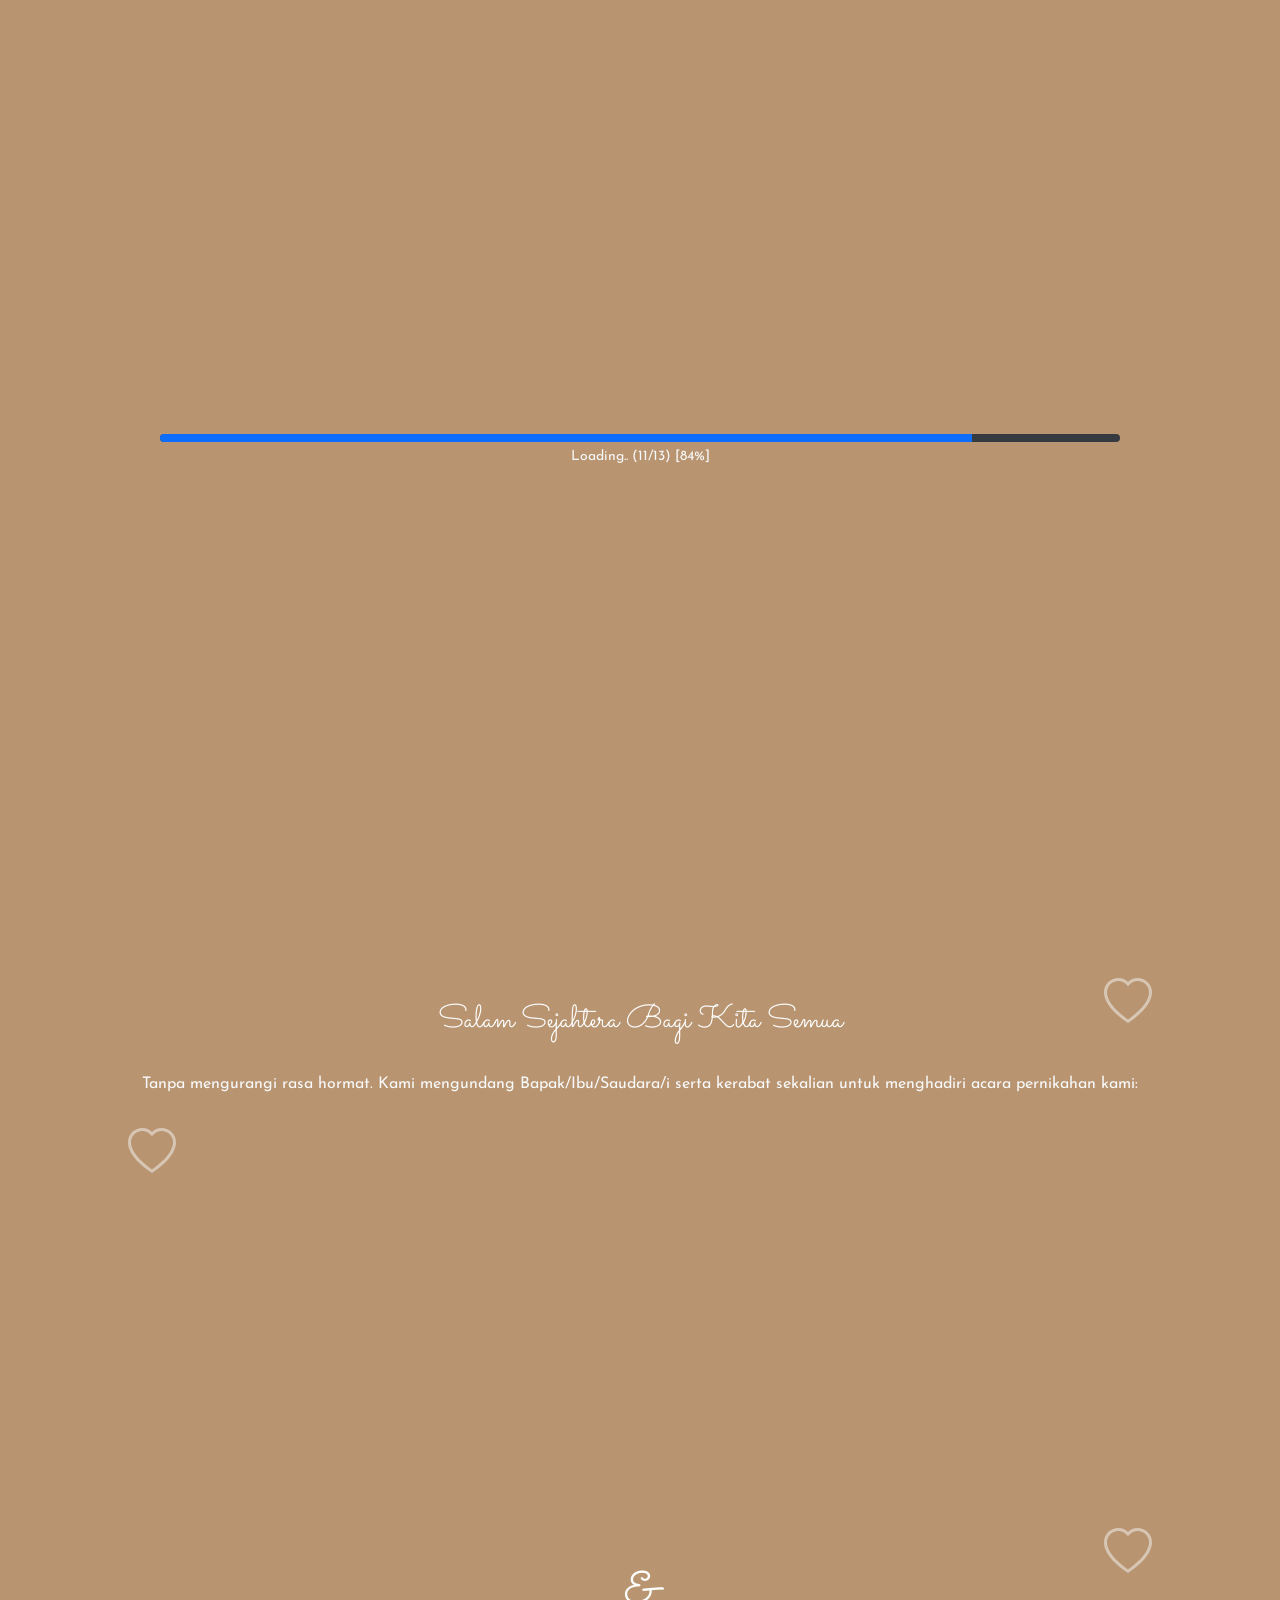
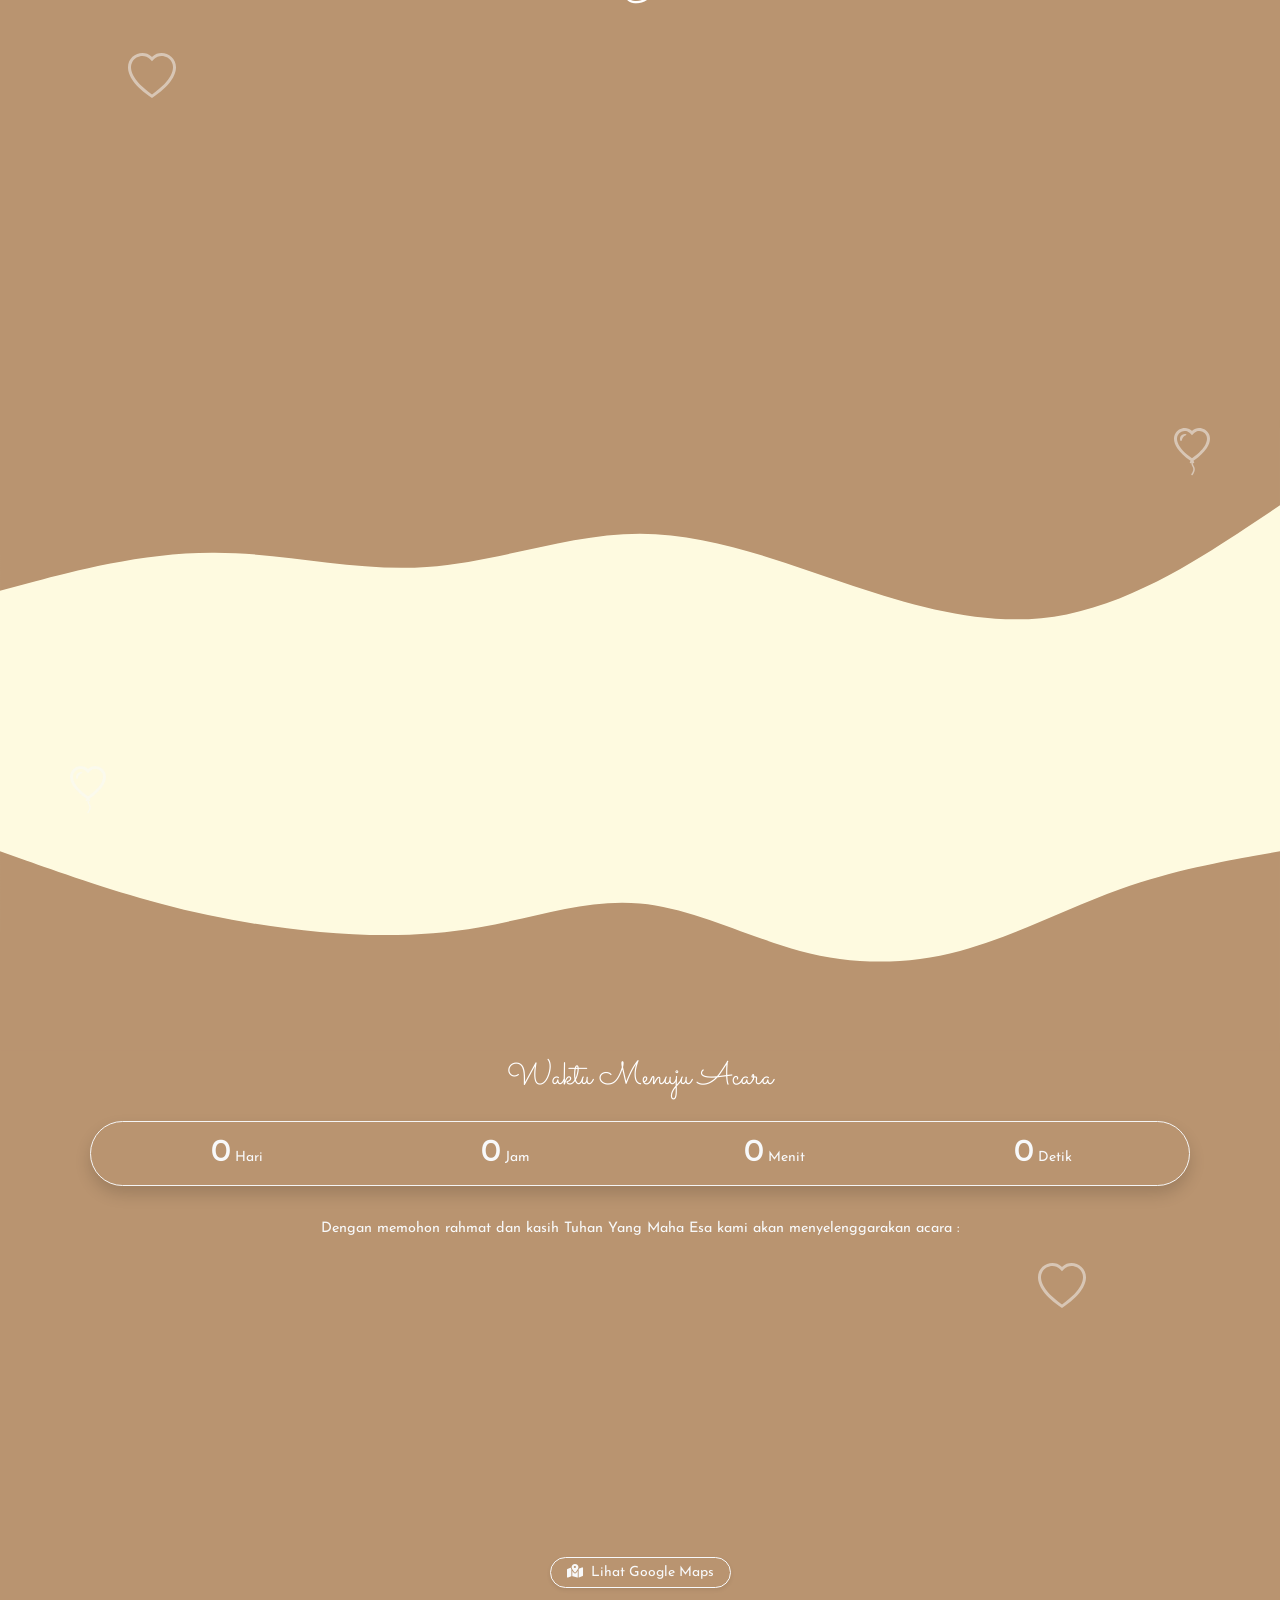
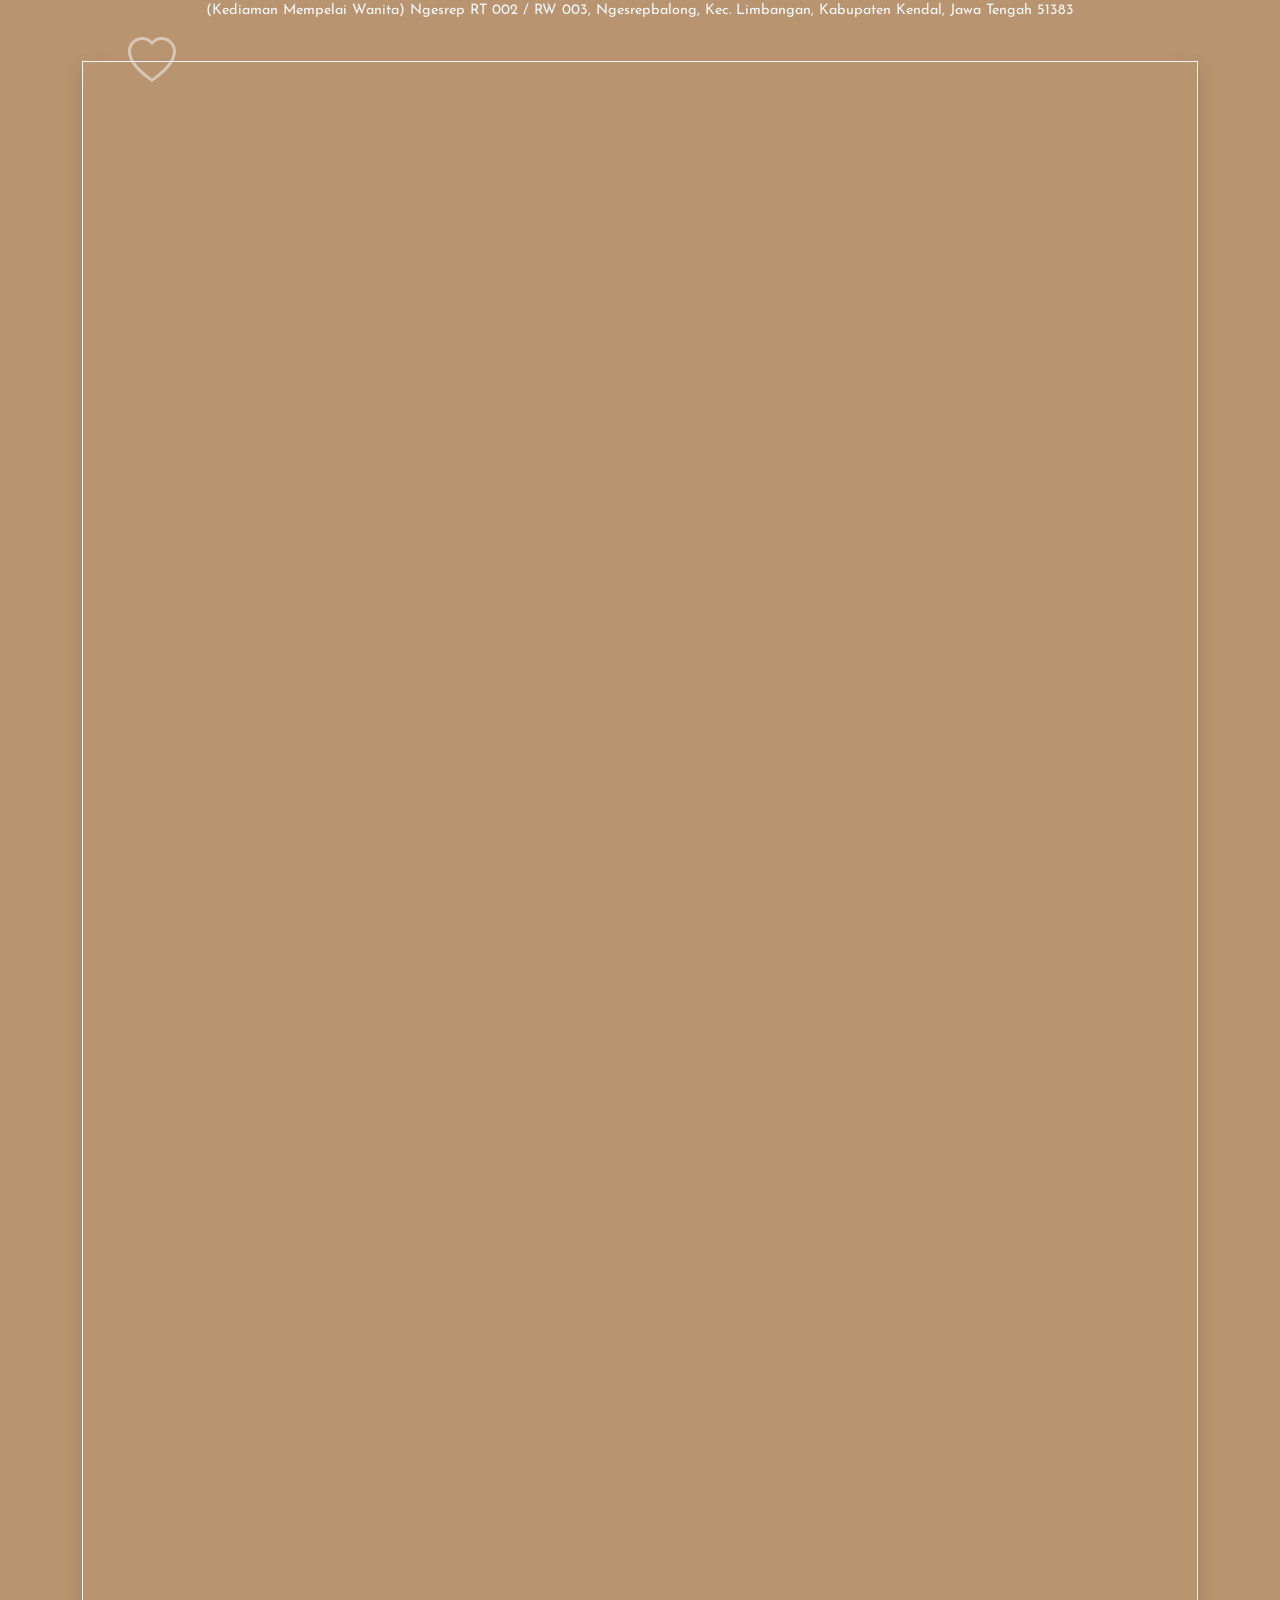
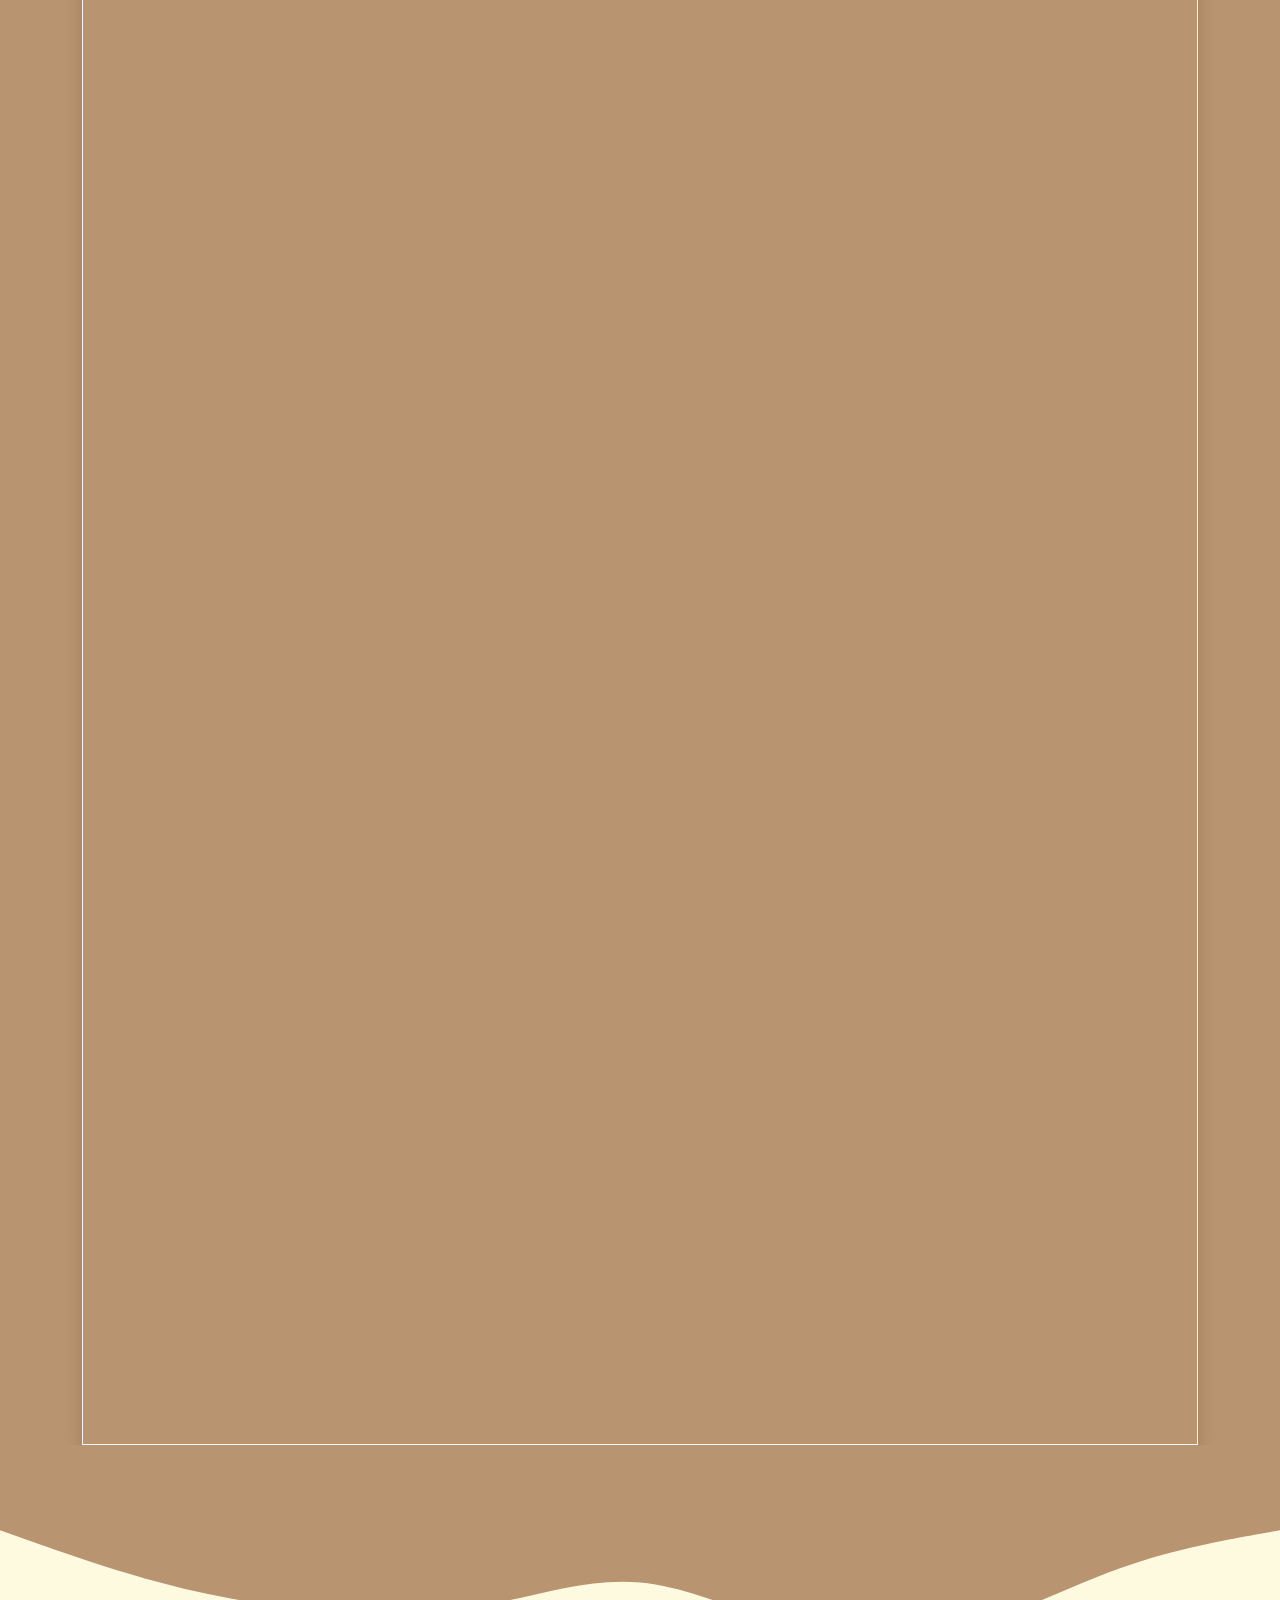
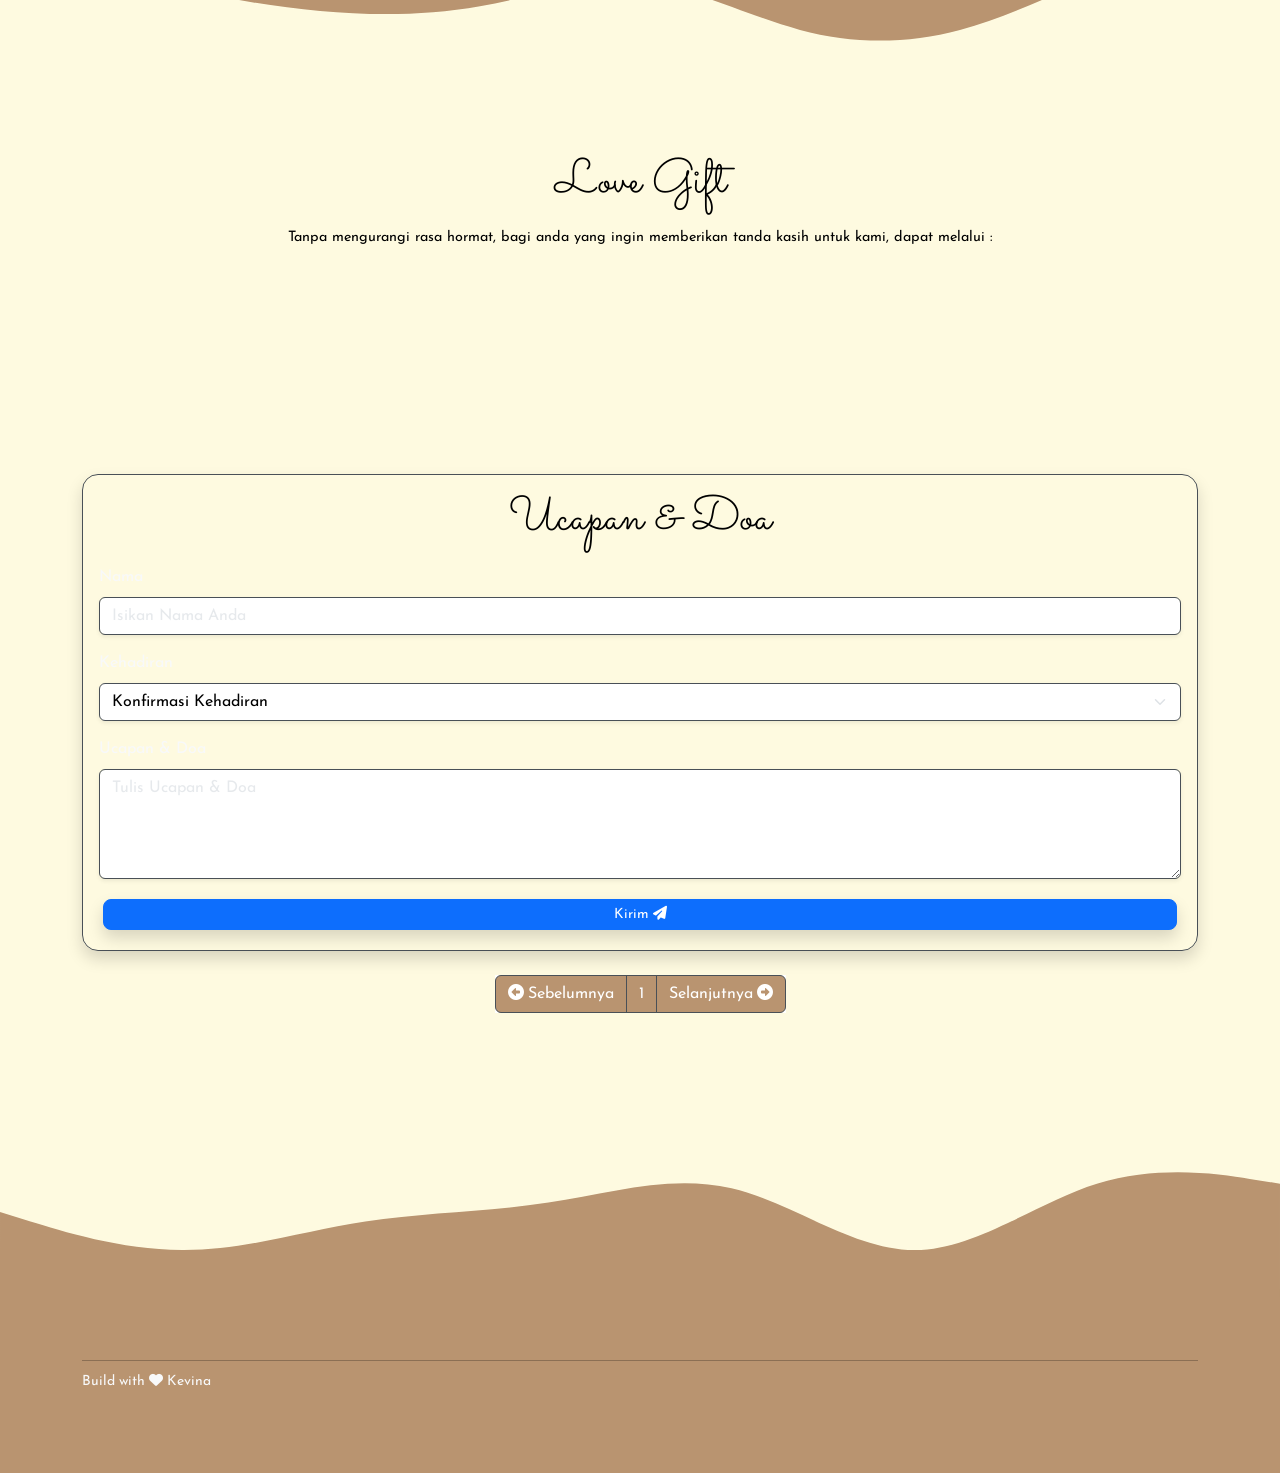
==== inv/index.html @ 9bfac4d6 "up" ====
<!doctype html>
<html lang="id" data-bs-theme="dark">

<head>
    <!-- Common Tag -->
    <meta charset="utf-8">
    <meta name="viewport" content="width=device-width, initial-scale=1">
    <title>Website Undangan Pernikahan Kevin dan Vina</title>

    <!-- SEO Tag -->
    <meta name="author" content="gusvinandaellya">
    <meta name="language" content="Indonesia">
    <meta name="robots" content="index, follow, max-image-preview:large">
    <meta name="googlebot" content="index, follow, max-image-preview:large">
    <meta name="title" content="Website Undangan Pernikahan Kevin dan Vina">
    <meta name="description" content="Website Undangan Pernikahan Kevin dan Vina">
    <meta name="keywords" content="undangan, wedding, undangan digital, undangan online, wedding invitation, template undangan, template undangan pernikahan, undangan pernikahan, template undangan online, wedding invitation github, template website, template website undangan pernikahan">
    <meta property="og:title" content="Website Undangan Pernikahan Kevin dan Vina">
    <meta property="og:description" content="Website Undangan Pernikahan Kevin dan Vina">
    <meta property="og:keywords" content="undangan, wedding, undangan digital, undangan online, wedding invitation, template undangan, template undangan pernikahan, undangan pernikahan, template undangan online, wedding invitation github, template website, template website undangan pernikahan">
    <meta property="og:image" content="./assets/images/bg.jpeg">
    <meta property="og:image:secure_url" content="./assets/images/bg.jpeg">
    <meta property="og:image:type" content="image/jpeg">
    <meta property="og:image:alt" content="Website Undangan Pernikahan Kevin dan Vina">
    <meta property="og:type" content="website">
    <meta property="og:locale" content="id_ID">
    <meta property="og:url" content="https://gusvinandanellya.github.io/inv/">
    <meta property="og:site_name" content="Website Undangan Pernikahan Kevin dan Vina">

    <!-- Appearance -->
    <meta name="mobile-web-app-capable" content="yes">
    <meta name="apple-mobile-web-app-title" content="Website Undangan Pernikahan Kevin dan Vina">
    <meta name="theme-color" content="#B99470">
    <meta name="color-scheme" content="dark">
    <link rel="canonical" href="./">
    <!-- <link rel="shortcut icon" type="image/x-icon" href="./favicon.ico"> -->
    <link rel="apple-touch-icon" sizes="192x192" type="image/png" href="./assets/images/kevina.jpeg">
    <!-- <link rel="icon" type="image/x-icon" href="./favicon.ico"> -->

    <!-- Preconnect and preload CDN -->
    <link rel="dns-prefetch" href="https://cdn.jsdelivr.net" crossorigin="anonymous">
    <link rel="dns-prefetch" href="https://fonts.googleapis.com" crossorigin="anonymous">
    <link rel="dns-prefetch" href="https://fonts.gstatic.com" crossorigin>
    <link rel="preconnect" href="https://cdn.jsdelivr.net" crossorigin="anonymous">
    <link rel="preconnect" href="https://fonts.googleapis.com" crossorigin="anonymous">
    <link rel="preconnect" href="https://fonts.gstatic.com" crossorigin>
    <link rel="preload" href="https://cdn.jsdelivr.net/npm/normalize.css@8.0.1/normalize.css" integrity="sha256-WAgYcAck1C1/zEl5sBl5cfyhxtLgKGdpI3oKyJffVRI=" crossorigin="anonymous" as="style">
    <link rel="preload" href="https://cdn.jsdelivr.net/npm/bootstrap@5.3.2/dist/css/bootstrap.min.css" integrity="sha256-MBffSnbbXwHCuZtgPYiwMQbfE7z+GOZ7fBPCNB06Z98=" crossorigin="anonymous" as="style">
    <link rel="preload" href="https://cdn.jsdelivr.net/npm/@fortawesome/fontawesome-free@6.5.0/css/all.min.css" integrity="sha256-yIDrPSXHZdOZhAqiBP7CKzIwMQmRCJ8UeB8Jo17YC4o=" crossorigin="anonymous" as="style">
    <link rel="preload" href="https://cdn.jsdelivr.net/npm/aos@2.3.4/dist/aos.css" integrity="sha256-GqiEX9BuR1rv5zPU5Vs2qS/NSHl1BJyBcjQYJ6ycwD4=" crossorigin="anonymous" as="style">
    <link rel="preload" href="https://cdn.jsdelivr.net/npm/bootstrap@5.3.2/dist/js/bootstrap.bundle.min.js" integrity="sha256-gvZPYrsDwbwYJLD5yeBfcNujPhRoGOY831wwbIzz3t0=" crossorigin="anonymous" as="script">
    <link rel="preload" href="https://cdn.jsdelivr.net/npm/aos@2.3.4/dist/aos.js" integrity="sha256-pQBbLkFHcP1cy0C8IhoSdxlm0CtcH5yJ2ki9jjgR03c=" crossorigin="anonymous" as="script">
    <link rel="preload" href="https://cdn.jsdelivr.net/npm/tsparticles-confetti@2.12.0/tsparticles.confetti.bundle.min.js" integrity="sha256-XG5M9shcLLpu8ct5bVbu6lLVzLpfZChl+csxdyLVP18=" crossorigin="anonymous" as="script">

    <!-- Dependencies CSS -->
    <link rel="stylesheet" href="https://cdn.jsdelivr.net/npm/normalize.css@8.0.1/normalize.css" integrity="sha256-WAgYcAck1C1/zEl5sBl5cfyhxtLgKGdpI3oKyJffVRI=" crossorigin="anonymous">
    <link rel="stylesheet" href="https://cdn.jsdelivr.net/npm/bootstrap@5.3.2/dist/css/bootstrap.min.css" integrity="sha256-MBffSnbbXwHCuZtgPYiwMQbfE7z+GOZ7fBPCNB06Z98=" crossorigin="anonymous">
    <link rel="stylesheet" href="https://cdn.jsdelivr.net/npm/@fortawesome/fontawesome-free@6.5.0/css/all.min.css" integrity="sha256-yIDrPSXHZdOZhAqiBP7CKzIwMQmRCJ8UeB8Jo17YC4o=" crossorigin="anonymous">
    <link rel="stylesheet" href="https://cdn.jsdelivr.net/npm/aos@2.3.4/dist/aos.css" integrity="sha256-GqiEX9BuR1rv5zPU5Vs2qS/NSHl1BJyBcjQYJ6ycwD4=" crossorigin="anonymous">

    <!-- Fonts -->
    <link rel="stylesheet" href="https://fonts.googleapis.com/css2?family=Josefin+Sans&display=swap">
    <link rel="stylesheet" href="https://fonts.googleapis.com/css2?family=Sacramento&display=swap">
    <link rel="stylesheet" href="https://fonts.googleapis.com/css2?family=Noto+Naskh+Arabic&display=swap">

    <!-- App -->
    <link rel="stylesheet" href="./css/app.css">
    <script src="./js/app.js" defer></script>
</head>

<body data-email="user@example.com" data-password="12345678" data-url="https://inv-api-blush.vercel.app/" style="overflow-y: hidden;">

    <!-- Navbar Bottom -->
    <nav class="navbar navbar-dark bg-dark navbar-expand fixed-bottom rounded-top-4 p-0" id="navbar-menus">
        <ul class="navbar-nav nav-justified w-100 align-items-center">
            <li class="nav-item">
                <a class="nav-link" href="#home">
                    <i class="fas fa-home"></i>
                    <span class="d-block" style="font-size: 0.7rem;">Home</span>
                </a>
            </li>
            <li class="nav-item">
                <a class="nav-link" href="#mempelai">
                    <i class="fa-solid fa-user-group"></i>
                    <span class="d-block" style="font-size: 0.7rem;">Mempelai</span>
                </a>
            </li>
            <li class="nav-item">
                <a class="nav-link" href="#tanggal">
                    <i class="fa-solid fa-calendar-check"></i>
                    <span class="d-block" style="font-size: 0.7rem;">Tanggal</span>
                </a>
            </li>
            <li class="nav-item">
                <a class="nav-link" href="#galeri">
                    <i class="fa-solid fa-images"></i>
                    <span class="d-block" style="font-size: 0.7rem;">Galeri</span>
                </a>
            </li>
            <li class="nav-item">
                <a class="nav-link" href="#ucapan">
                    <i class="fa-solid fa-comments"></i>
                    <span class="d-block" style="font-size: 0.7rem;">Ucapan</span>
                </a>
            </li>
        </ul>
    </nav>

    <!-- Main Content -->
    <main class="text-light" data-bs-spy="scroll" data-bs-target="#navbar-menus" data-bs-root-margin="0px 0px -40%" data-bs-smooth-scroll="true" tabindex="0">

        <!-- Home -->
        <section class="container" id="home">

            <div class="text-center pt-4">
                <h1 class="font-esthetic-dark my-4" style="font-size: 2.5rem;">Undangan Pernikahan</h1>

                <div class="py-4">
                    <div class="img-crop border border-3 border-light shadow mx-auto">
                        <img src="./assets/images/kevina.jpeg" alt="bg" onclick="util.modal(this)">
                    </div>
                </div>

                <h1 class="font-esthetic-dark my-4" style="font-size: 3rem;">Kevin & Vina</h1>
                <p class="mb-0" style="font-size: 1.5rem;color: black !important;">Sabtu, 17 Februari 2024</p>

                <a class="btn btn-light shadow rounded-4 mt-4 px-3 my-2" target="_blank" href="https://calendar.google.com/calendar/event?action=TEMPLATE&tmeid=M2FsNGphcDhpZWo5ODZzaGxlMzRvZGtmYTUgZ3VzdmluYW5kYWVsbHlhcnVzd2F0aUBt&tmsrc=gusvinandaellyaruswati%40gmail.com">
                    <i class="fa-solid fa-calendar-check me-2" style="color: black !important;"></i><span style="color: black !important;">Save The Date</span>
                </a>
                

                <div class="d-flex justify-content-center align-items-center mt-4 mb-2">
                    <div class="mouse-animation">
                        <div class="scroll-animation"></div>
                    </div>
                </div>

                <p style="color: black !important;" class="m-0">Scroll Down</p>
            </div>
        </section>

        <!-- Wave Separator -->
        <svg xmlns="https://www.w3.org/2000/svg" viewBox="0 0 1440 320">
            <path fill="#B99470" fill-opacity="1" d="M0,160L48,144C96,128,192,96,288,106.7C384,117,480,171,576,165.3C672,160,768,96,864,96C960,96,1056,160,1152,154.7C1248,149,1344,75,1392,37.3L1440,0L1440,320L1392,320C1344,320,1248,320,1152,320C1056,320,960,320,864,320C768,320,672,320,576,320C480,320,384,320,288,320C192,320,96,320,48,320L0,320Z"></path>
        </svg>

        <!-- Mempelai -->
        <section class="dark-section" id="mempelai">

            <div class="text-center">
                <!-- <h1 class="font-arabic py-4 px-2" style="font-size: 2rem"> Halo guys</h1> -->

                <!-- Love animation -->
                <div class="position-relative">
                    <div class="position-absolute" style="top: 0%; right: 10%;">
                        <svg xmlns="https://www.w3.org/2000/svg" width="48" height="48" fill="currentColor" class="opacity-50" onload="util.animate(this, 500, 'animate-love')" viewBox="0 0 16 16">
                            <path d="m8 2.748-.717-.737C5.6.281 2.514.878 1.4 3.053c-.523 1.023-.641 2.5.314 4.385.92 1.815 2.834 3.989 6.286 6.357 3.452-2.368 5.365-4.542 6.286-6.357.955-1.886.838-3.362.314-4.385C13.486.878 10.4.28 8.717 2.01zM8 15C-7.333 4.868 3.279-3.04 7.824 1.143q.09.083.176.171a3 3 0 0 1 .176-.17C12.72-3.042 23.333 4.867 8 15" />
                        </svg>
                    </div>
                </div>

                <h1 class="font-esthetic-light py-4 px-2" style="font-size: 2rem">Salam Sejahtera Bagi Kita Semua</h1>

                <p class="pb-3 px-3">
                    Tanpa mengurangi rasa hormat. Kami mengundang Bapak/Ibu/Saudara/i serta kerabat
                    sekalian untuk menghadiri acara pernikahan kami:
                </p>

                <!-- Love animation -->
                <div class="position-relative">
                    <div class="position-absolute" style="top: 0%; left: 10%;">
                        <svg xmlns="https://www.w3.org/2000/svg" width="48" height="48" fill="currentColor" class="opacity-50" onload="util.animate(this, 2000, 'animate-love')" viewBox="0 0 16 16">
                            <path d="m8 2.748-.717-.737C5.6.281 2.514.878 1.4 3.053c-.523 1.023-.641 2.5.314 4.385.92 1.815 2.834 3.989 6.286 6.357 3.452-2.368 5.365-4.542 6.286-6.357.955-1.886.838-3.362.314-4.385C13.486.878 10.4.28 8.717 2.01zM8 15C-7.333 4.868 3.279-3.04 7.824 1.143q.09.083.176.171a3 3 0 0 1 .176-.17C12.72-3.042 23.333 4.867 8 15" />
                        </svg>
                    </div>
                </div>

                <div class="overflow-x-hidden">

                    <div data-aos="fade-right" data-aos-duration="2000">
                        <div class="img-crop border border-3 border-light shadow my-4 mx-auto">
                            <img src="./assets/images/kevin.jpeg" alt="cowo" onclick="util.modal(this)">
                        </div>
                        <h1 class="font-esthetic-light" style="font-size: 3rem;">Kevin Indra Mahendra</h1>
                        <p class="mt-3 mb-0" style="font-size: 1.25rem;">Putra</p>
                        <p class="mb-0">Bapak Dadang Adi Suryana & Ibu Masru'ah</p>
                    </div>

                    <!-- Love animation -->
                    <div class="position-relative">
                        <div class="position-absolute" style="top: 0%; right: 10%;">
                            <svg xmlns="https://www.w3.org/2000/svg" width="48" height="48" fill="currentColor" class="opacity-50" onload="util.animate(this, 3000, 'animate-love')" viewBox="0 0 16 16">
                                <path d="m8 2.748-.717-.737C5.6.281 2.514.878 1.4 3.053c-.523 1.023-.641 2.5.314 4.385.92 1.815 2.834 3.989 6.286 6.357 3.452-2.368 5.365-4.542 6.286-6.357.955-1.886.838-3.362.314-4.385C13.486.878 10.4.28 8.717 2.01zM8 15C-7.333 4.868 3.279-3.04 7.824 1.143q.09.083.176.171a3 3 0 0 1 .176-.17C12.72-3.042 23.333 4.867 8 15" />
                            </svg>
                        </div>
                    </div>

                    <h1 class="font-esthetic-light my-4" style="font-size: 4rem;">&</h1>

                    <!-- Love animation -->
                    <div class="position-relative">
                        <div class="position-absolute" style="top: 0%; left: 10%;">
                            <svg xmlns="https://www.w3.org/2000/svg" width="48" height="48" fill="currentColor" class="opacity-50" onload="util.animate(this, 2000, 'animate-love')" viewBox="0 0 16 16">
                                <path d="m8 2.748-.717-.737C5.6.281 2.514.878 1.4 3.053c-.523 1.023-.641 2.5.314 4.385.92 1.815 2.834 3.989 6.286 6.357 3.452-2.368 5.365-4.542 6.286-6.357.955-1.886.838-3.362.314-4.385C13.486.878 10.4.28 8.717 2.01zM8 15C-7.333 4.868 3.279-3.04 7.824 1.143q.09.083.176.171a3 3 0 0 1 .176-.17C12.72-3.042 23.333 4.867 8 15" />
                            </svg>
                        </div>
                    </div>

                    <div data-aos="fade-left" data-aos-duration="2000">
                        <div class="img-crop border border-3 border-light shadow my-4 mx-auto">
                            <img src="./assets/images/vina.jpeg" alt="cewe" onclick="util.modal(this)">
                        </div>
                        <h1 class="font-esthetic-light" style="font-size: 3rem;">Gusvinanda Ellya Ruswati</h1>
                        <p class="mt-3 mb-0" style="font-size: 1.25rem;">Putri</p>
                        <p class="mb-0">Bapak Rustomo & Ibu Sriwati</p>
                    </div>
                </div>

                <!-- Ballon animation -->
                <div class="position-relative">
                    <div class="position-absolute" style="top: 0%; right: 5%;">
                        <svg xmlns="https://www.w3.org/2000/svg" width="48" height="48" fill="currentColor" class="opacity-50" onload="util.animate(this, 1500, 'animate-love')" viewBox="0 0 16 16">
                            <path fill-rule="evenodd" d="m8 2.42-.717-.737c-1.13-1.161-3.243-.777-4.01.72-.35.685-.451 1.707.236 3.062C4.16 6.753 5.52 8.32 8 10.042c2.479-1.723 3.839-3.29 4.491-4.577.687-1.355.587-2.377.236-3.061-.767-1.498-2.88-1.882-4.01-.721zm-.49 8.5c-10.78-7.44-3-13.155.359-10.063q.068.062.132.129.065-.067.132-.129c3.36-3.092 11.137 2.624.357 10.063l.235.468a.25.25 0 1 1-.448.224l-.008-.017c.008.11.02.202.037.29.054.27.161.488.419 1.003.288.578.235 1.15.076 1.629-.157.469-.422.867-.588 1.115l-.004.007a.25.25 0 1 1-.416-.278c.168-.252.4-.6.533-1.003.133-.396.163-.824-.049-1.246l-.013-.028c-.24-.48-.38-.758-.448-1.102a3 3 0 0 1-.052-.45l-.04.08a.25.25 0 1 1-.447-.224l.235-.468ZM6.013 2.06c-.649-.18-1.483.083-1.85.798-.131.258-.245.689-.08 1.335.063.244.414.198.487-.043.21-.697.627-1.447 1.359-1.692.217-.073.304-.337.084-.398"></path>
                        </svg>
                    </div>
                </div>

            </div>
        </section>

        <!-- Wave Separator -->
        <svg xmlns="https://www.w3.org/2000/svg" viewBox="0 0 1440 320">
            <path fill="#B99470" fill-opacity="1" d="M0,192L40,181.3C80,171,160,149,240,149.3C320,149,400,171,480,165.3C560,160,640,128,720,128C800,128,880,160,960,186.7C1040,213,1120,235,1200,218.7C1280,203,1360,149,1400,122.7L1440,96L1440,0L1400,0C1360,0,1280,0,1200,0C1120,0,1040,0,960,0C880,0,800,0,720,0C640,0,560,0,480,0C400,0,320,0,240,0C160,0,80,0,40,0L0,0Z"></path>
        </svg>

        <!-- Firman Allah Subhanahu Wa Ta'ala -->
        <div class="container">
            <div class="text-center" data-aos="fade-up" data-aos-duration="2000">

                <!-- <h1 class="font-esthetic mt-0 mb-3" style="font-size: 2rem">
                    Allah Subhanahu Wa Ta'ala berfirman
                </h1> -->

                <p style="font-size: 0.9rem; color: black !important;" class="px-2">
                    Demikianlah mereka bukan lagi dua, melainkan satu. Karena itu, apa yang
                    telah dipersatukan Allah, tidak boleh diceraikan manusia
                </p>

                <span class="mb-0" style="color: black !important;"><strong>Matius 19:6</strong></span>
            </div>
        </div>

        <!-- Ballon animation -->
        <div class="position-relative">
            <div class="position-absolute" style="top: 0%; left: 5%;">
                <svg xmlns="https://www.w3.org/2000/svg" width="48" height="48" fill="currentColor" class="opacity-50" onload="util.animate(this, 4000, 'animate-love')" viewBox="0 0 16 16">
                    <path fill-rule="evenodd" d="m8 2.42-.717-.737c-1.13-1.161-3.243-.777-4.01.72-.35.685-.451 1.707.236 3.062C4.16 6.753 5.52 8.32 8 10.042c2.479-1.723 3.839-3.29 4.491-4.577.687-1.355.587-2.377.236-3.061-.767-1.498-2.88-1.882-4.01-.721zm-.49 8.5c-10.78-7.44-3-13.155.359-10.063q.068.062.132.129.065-.067.132-.129c3.36-3.092 11.137 2.624.357 10.063l.235.468a.25.25 0 1 1-.448.224l-.008-.017c.008.11.02.202.037.29.054.27.161.488.419 1.003.288.578.235 1.15.076 1.629-.157.469-.422.867-.588 1.115l-.004.007a.25.25 0 1 1-.416-.278c.168-.252.4-.6.533-1.003.133-.396.163-.824-.049-1.246l-.013-.028c-.24-.48-.38-.758-.448-1.102a3 3 0 0 1-.052-.45l-.04.08a.25.25 0 1 1-.447-.224l.235-.468ZM6.013 2.06c-.649-.18-1.483.083-1.85.798-.131.258-.245.689-.08 1.335.063.244.414.198.487-.043.21-.697.627-1.447 1.359-1.692.217-.073.304-.337.084-.398"></path>
                </svg>
            </div>
        </div>

        <!-- Wave Separator -->
        <svg xmlns="https://www.w3.org/2000/svg" viewBox="0 0 1440 320">
            <path fill="#B99470" fill-opacity="1" d="M0,96L30,106.7C60,117,120,139,180,154.7C240,171,300,181,360,186.7C420,192,480,192,540,181.3C600,171,660,149,720,154.7C780,160,840,192,900,208C960,224,1020,224,1080,208C1140,192,1200,160,1260,138.7C1320,117,1380,107,1410,101.3L1440,96L1440,320L1410,320C1380,320,1320,320,1260,320C1200,320,1140,320,1080,320C1020,320,960,320,900,320C840,320,780,320,720,320C660,320,600,320,540,320C480,320,420,320,360,320C300,320,240,320,180,320C120,320,60,320,30,320L0,320Z"></path>
        </svg>

        <!-- Tanggal -->
        <section class="dark-section" id="tanggal">

            <div class="container">
                <div class="text-center">

                    <h1 class="font-esthetic-light py-3" style="font-size: 2rem;">Waktu Menuju Acara</h1>
                    <div class="border rounded-pill shadow py-2 px-4 mx-2 mb-4" style="border-color: whitesmoke !important;">

                        <!-- Ganti waktunya pada data-waktu (sesuai format tersebut) -->
                        <div class="row justify-content-center" data-waktu="2024-02-17 10:00:00" id="tampilan-waktu">
                            <div class="col-3 p-1">
                                <h2 class="d-inline m-0 p-0" id="hari">0</h2><small class="ms-1 me-0 my-0 p-0 d-inline">Hari</small>
                            </div>
                            <div class="col-3 p-1">
                                <h2 class="d-inline m-0 p-0" id="jam">0</h2><small class="ms-1 me-0 my-0 p-0 d-inline">Jam</small>
                            </div>
                            <div class="col-3 p-1">
                                <h2 class="d-inline m-0 p-0" id="menit">0</h2><small class="ms-1 me-0 my-0 p-0 d-inline">Menit</small>
                            </div>
                            <div class="col-3 p-1">
                                <h2 class="d-inline m-0 p-0" id="detik">0</h2><small class="ms-1 me-0 my-0 p-0 d-inline">Detik</small>
                            </div>
                        </div>
                    </div>

                    <p style="font-size: 0.9rem;" class="mt-4 py-2">
                        Dengan memohon rahmat dan kasih Tuhan Yang Maha Esa kami akan menyelenggarakan
                        acara :
                    </p>

                    <!-- Love animation -->
                    <div class="position-relative">
                        <div class="position-absolute" style="top: 0%; right: 10%;">
                            <svg xmlns="https://www.w3.org/2000/svg" width="48" height="48" fill="currentColor" class="opacity-50" onload="util.animate(this, 3000, 'animate-love')" viewBox="0 0 16 16">
                                <path d="m8 2.748-.717-.737C5.6.281 2.514.878 1.4 3.053c-.523 1.023-.641 2.5.314 4.385.92 1.815 2.834 3.989 6.286 6.357 3.452-2.368 5.365-4.542 6.286-6.357.955-1.886.838-3.362.314-4.385C13.486.878 10.4.28 8.717 2.01zM8 15C-7.333 4.868 3.279-3.04 7.824 1.143q.09.083.176.171a3 3 0 0 1 .176-.17C12.72-3.042 23.333 4.867 8 15" />
                            </svg>
                        </div>
                    </div>

                    <div class="overflow-x-hidden">
                        <div class="py-2" data-aos="fade-right" data-aos-duration="1500">
                            <h1 class="font-esthetic-light" style="font-size: 2rem;">Pemberkatan</h1>
                            <p>Pukul 10.00 WIB - Selesai</p>

                            <a href="https://maps.app.goo.gl/kqE6C2YEfJUnuSMM9" target="_blank" class="btn btn-outline-light btn-sm rounded-pill shadow-sm mb-2 px-3">
                                <i class="fa-solid fa-map-location-dot me-2"></i>Lihat Google Maps
                            </a>
                            <p class="mb-0 mt-1 mx-1 pb-4" style="font-size: 0.9rem;">
                                Gereja Sidang Jemaat Kristus, Londer, Ngesrepbalong, Kec. Limbangan, Kabupaten Kendal, Jawa Tengah 51383
                            </p>
                        </div>

                        <div class="py-2" data-aos="fade-left" data-aos-duration="1500">
                            <h1 class="font-esthetic-light" style="font-size: 2rem;">Syukuran</h1>
                            <p>Pukul 12.00 WIB - Selesai</p>
                        </div>

                        <a href="https://www.google.com/maps/@-7.1471646,110.3086087,3a,75y,3.14h,90t/data=!3m7!1e1!3m5!1sxV9F4OMvZpwDjfrfLGdE6w!2e0!6shttps:%2F%2Fstreetviewpixels-pa.googleapis.com%2Fv1%2Fthumbnail%3Fpanoid%3DxV9F4OMvZpwDjfrfLGdE6w%26cb_client%3Dmaps_sv.tactile.gps%26w%3D203%26h%3D100%26yaw%3D3.1139855%26pitch%3D0%26thumbfov%3D100!7i16384!8i8192?entry=ttu" target="_blank" class="btn btn-outline-light btn-sm rounded-pill shadow-sm mb-2 px-3">
                            <i class="fa-solid fa-map-location-dot me-2"></i>Lihat Google Maps
                        </a>
                        <p class="mb-0 mt-1 mx-1 pb-4" style="font-size: 0.9rem;">
                            (Kediaman Mempelai Wanita) Ngesrep RT 002 / RW 003, Ngesrepbalong, Kec. Limbangan, Kabupaten Kendal, Jawa Tengah 51383
                        </p>
                    </div>

                    <!-- <div class="py-2" data-aos="fade-up" data-aos-duration="1500">
                        <a href="https://goo.gl/maps/ALZR6FJZU3kxVwN86" target="_blank" class="btn btn-outline-light btn-sm rounded-pill shadow-sm mb-2 px-3">
                            <i class="fa-solid fa-map-location-dot me-2"></i>Lihat Google Maps
                        </a>
                        <p class="mb-0 mt-1 mx-1 pb-4" style="font-size: 0.9rem;">
                            RT 10 RW 02, Desa Pajerukan, Kec. Kalibagor, Kab. Banyumas, Jawa Tengah 53191
                        </p>
                    </div> -->
                </div>
            </div>
        </section>

        <!-- Love animation -->
        <div class="position-relative">
            <div class="position-absolute" style="top: 0%; left: 10%;">
                <svg xmlns="https://www.w3.org/2000/svg" width="48" height="48" fill="currentColor" class="opacity-50" onload="util.animate(this, 2000, 'animate-love')" viewBox="0 0 16 16">
                    <path d="m8 2.748-.717-.737C5.6.281 2.514.878 1.4 3.053c-.523 1.023-.641 2.5.314 4.385.92 1.815 2.834 3.989 6.286 6.357 3.452-2.368 5.365-4.542 6.286-6.357.955-1.886.838-3.362.314-4.385C13.486.878 10.4.28 8.717 2.01zM8 15C-7.333 4.868 3.279-3.04 7.824 1.143q.09.083.176.171a3 3 0 0 1 .176-.17C12.72-3.042 23.333 4.867 8 15" />
                </svg>
            </div>
        </div>

        <!-- Galeri Foto -->
        <section class="dark-section" id="galeri">

            <div class="container pb-2 pt-4">
                <div class="card-body border shadow p-4" style="border-color: whitesmoke !important;">

                    <h1 class="font-esthetic-light text-center py-3" data-aos="fade-down" data-aos-duration="1500" style="font-size: 2rem;">Galeri</h1>

                    <div id="carousel-foto-satu" data-aos="fade-up" data-aos-duration="1500" class="carousel slide" data-bs-ride="carousel">
                        <div class="carousel-indicators">
                            <button type="button" data-bs-target="#carousel-foto-satu" data-bs-slide-to="0" class="active" aria-current="true" aria-label="Slide 1"></button>
                            <button type="button" data-bs-target="#carousel-foto-satu" data-bs-slide-to="1" aria-label="Slide 2"></button>
                            <button type="button" data-bs-target="#carousel-foto-satu" data-bs-slide-to="2" aria-label="Slide 3"></button>
                        </div>

                        <div class="carousel-inner rounded-4">
                            <div class="carousel-item active">
                                <img src="./assets/images/1477199 2.JPEG" alt="gambar 1" class="d-block w-100" onclick="util.modal(this)">
                            </div>
                            <div class="carousel-item">
                                <img src="./assets/images/1477200.JPEG" alt="gambar 2" class="d-block w-100" onclick="util.modal(this)">
                            </div>
                            <div class="carousel-item">
                                <img src="./assets/images/1477201.JPEG" alt="gambar 3" class="d-block w-100" onclick="util.modal(this)">
                            </div>
                        </div>

                        <button class="carousel-control-prev" type="button" data-bs-target="#carousel-foto-satu" data-bs-slide="prev">
                            <span class="carousel-control-prev-icon" aria-hidden="true"></span>
                            <span class="visually-hidden">Previous</span>
                        </button>

                        <button class="carousel-control-next" type="button" data-bs-target="#carousel-foto-satu" data-bs-slide="next">
                            <span class="carousel-control-next-icon" aria-hidden="true"></span>
                            <span class="visually-hidden">Next</span>
                        </button>
                    </div>

                    <div id="carousel-foto-dua" data-aos="fade-up" data-aos-duration="1500" class="carousel slide mt-4" data-bs-ride="carousel">
                        <div class="carousel-indicators">
                            <button type="button" data-bs-target="#carousel-foto-dua" data-bs-slide-to="0" class="active" aria-current="true" aria-label="Slide 1"></button>
                            <button type="button" data-bs-target="#carousel-foto-dua" data-bs-slide-to="1" aria-label="Slide 2"></button>
                            <button type="button" data-bs-target="#carousel-foto-dua" data-bs-slide-to="2" aria-label="Slide 3"></button>
                        </div>

                        <div class="carousel-inner rounded-4">
                            <div class="carousel-item active">
                                <img src="./assets/images/1478145.JPEG" alt="gambar 4" class="d-block w-100" onclick="util.modal(this)">
                            </div>
                            <div class="carousel-item">
                                <img src="./assets/images/1478146.JPEG" alt="gambar 5" class="d-block w-100" onclick="util.modal(this)">
                            </div>
                            <div class="carousel-item">
                                <img src="./assets/images/1478148 2.JPEG" alt="gambar 6" class="d-block w-100" onclick="util.modal(this)">
                            </div>
                        </div>

                        <button class="carousel-control-prev" type="button" data-bs-target="#carousel-foto-dua" data-bs-slide="prev">
                            <span class="carousel-control-prev-icon" aria-hidden="true"></span>
                            <span class="visually-hidden">Previous</span>
                        </button>

                        <button class="carousel-control-next" type="button" data-bs-target="#carousel-foto-dua" data-bs-slide="next">
                            <span class="carousel-control-next-icon" aria-hidden="true"></span>
                            <span class="visually-hidden">Next</span>
                        </button>
                    </div>
                </div>
            </div>
        </section>

        <!-- Wave Separator -->
        <svg xmlns="https://www.w3.org/2000/svg" viewBox="0 0 1440 320">
            <path fill="#B99470" fill-opacity="1" d="M0,96L30,106.7C60,117,120,139,180,154.7C240,171,300,181,360,186.7C420,192,480,192,540,181.3C600,171,660,149,720,154.7C780,160,840,192,900,208C960,224,1020,224,1080,208C1140,192,1200,160,1260,138.7C1320,117,1380,107,1410,101.3L1440,96L1440,0L1410,0C1380,0,1320,0,1260,0C1200,0,1140,0,1080,0C1020,0,960,0,900,0C840,0,780,0,720,0C660,0,600,0,540,0C480,0,420,0,360,0C300,0,240,0,180,0C120,0,60,0,30,0L0,0Z"></path>
        </svg>

        <!-- Hadiah -->
        <div class="container">
            <div class="py-4">

                <div class="text-center">

                    <h1 class="font-esthetic-dark mt-0 mb-3" style="font-size: 3rem;">Love Gift</h1>

                    <p class="mb-1" style="font-size: 0.9rem; color: black;">
                        Tanpa mengurangi rasa hormat, bagi anda yang ingin memberikan tanda kasih untuk kami,
                        dapat melalui :
                    </p>

                    <div class="overflow-x-hidden">
                        <div class="row justify-content-center">

                            <div class="col-5 card-body border rounded-4 shadow p-3 m-3" data-aos="fade-down" data-aos-duration="1500">
                                <img src="https://upload.wikimedia.org/wikipedia/commons/5/5c/Bank_Central_Asia.svg" class="img-fluid w-50 rounded" alt="bni">

                                <p class="card-text mt-3 mb-0" style="font-size: 0.9rem; color: black !important;">No. Rekening 0092164401</p>
                                <p class="card-text" style="font-size: 0.9rem; color: black !important;">a.n Gusvinanda Ellya Ruswati</p>

                                <!-- Ubah juga data-nomer sesuai dengan no rekening -->
                                <button class="btn btn-dark btn-sm rounded-3" data-nomer="0092164401" onclick="util.salin(this)" autofocus>Salin No. Rekening</button>
                            </div>

                            <div class="col-5 card-body border rounded-4 shadow p-3 m-3" data-aos="fade-down" data-aos-duration="1500">
                                <img src="https://upload.wikimedia.org/wikipedia/commons/a/ad/Bank_Mandiri_logo_2016.svg" class="img-fluid w-50 rounded" alt="bri">

                                <p class="card-text mt-3 mb-0" style="font-size: 0.9rem; color: black !important;">No. Rekening 1370021084518</p>
                                <p class="card-text" style="font-size: 0.9rem; color: black !important;">a.n Kevin Indra Mahendra</p>

                                <!-- Ubah juga data-nomer sesuai dengan no rekening -->
                                <button class="btn btn-dark btn-sm rounded-3" data-nomer="1370021084518" onclick="util.salin(this)" autofocus>Salin No. Rekening</button>
                            </div>
                        </div>
                    </div>
                </div>
            </div>
        </div>

        <!-- Ucapan -->
        <section class="m-0 p-0" id="ucapan">
            <div class="container">

                <div class="card-body border rounded-4 shadow p-3">
                    <h1 class="font-esthetic-dark text-center mb-3" style="font-size: 3rem;">Ucapan & Doa</h1>
                    <div class="mb-1" id="balasan"></div>

                    <div class="mb-3">
                        <label for="form-nama" class="form-label">Nama</label>
                        <input type="text" class="form-control shadow-sm" id="form-nama" placeholder="Isikan Nama Anda">
                    </div>

                    <div class="mb-3">
                        <label for="form-kehadiran" class="form-label" id="label-kehadiran">Kehadiran</label>
                        <select class="form-select shadow-sm" id="form-kehadiran">
                            <option value="0" selected>Konfirmasi Kehadiran</option>
                            <option value="1">Hadir</option>
                            <option value="2">Berhalangan</option>
                        </select>
                    </div>

                    <div class="mb-3">
                        <label for="form-pesan" class="form-label">Ucapan & Doa</label>
                        <!-- <div id="alertDiv" class="alert alert-info alert-dismissible fade show" role="alert">
                            <p style="font-size: 1.5rem;">Bestieee!!!</p>
                            <p class="m-0">Sekarang bisa format text seperti whatsapp lohh... cobainn sekaranggg, makaciwww bestieee</p>
                            <button type="button" class="btn-close" data-bs-dismiss="alert" aria-label="Close" onclick="localStorage.setItem('alertClosed', 'true'); document.getElementById('alertDiv').style.display = 'none';"></button>
                        </div> -->
                        <textarea class="form-control shadow-sm" id="form-pesan" rows="4" placeholder="Tulis Ucapan & Doa"></textarea>
                    </div>

                    <div class="d-flex">
                        <button class="flex-fill btn btn-danger btn-sm rounded-3 shadow m-1" style="display: none;" onclick="comment.batal()" id="batal">
                            Batal<i class="fa-solid fa-xmark ms-1"></i>
                        </button>
                        <button class="flex-fill btn btn-success btn-sm rounded-3 shadow m-1" style="display: none;" onclick="comment.balas()" id="balas">
                            Balas<i class="fa-solid fa-reply ms-1"></i>
                        </button>
                        <button class="flex-fill btn btn-warning btn-sm rounded-3 shadow m-1" style="display: none;" onclick="comment.ubah()" id="ubah">
                            Ubah<i class="fa-solid fa-pen-to-square ms-1"></i>
                        </button>
                        <button class="flex-fill btn btn-primary btn-sm rounded-3 shadow m-1" onclick="comment.kirim()" id="kirim">
                            Kirim<i class="fa-solid fa-paper-plane ms-1"></i>
                        </button>
                    </div>
                </div>

                <div class="rounded-4 mt-4 mb-2" id="daftar-ucapan"></div>

                <nav class="d-flex justify-content-center mb-0">
                    <ul class="pagination mb-0">
                        <li class="page-item disabled" id="previous">
                            <button class="page-link" style="background-color: #B99470; color: white;" onclick="pagination.previous(this)" aria-label="Sebelumnya">
                                <i class="fa-solid fa-circle-left me-1"></i>Sebelumnya
                            </button>
                        </li>
                        <li class="page-item disabled">
                            <span class="page-link text-light" id="page" style="background-color: #B99470; color: white;">1</span>
                        </li>
                        <li class="page-item" id="next">
                            <button class="page-link" style="background-color: #B99470; color: white;" onclick="pagination.next(this)" aria-label="Selanjutnya">
                                Selanjutnya<i class="fa-solid fa-circle-right ms-1"></i>
                            </button>
                        </li>
                    </ul>
                </nav>
            </div>
        </section>

        <!-- Wave Separator -->
        <svg xmlns="https://www.w3.org/2000/svg" viewBox="0 0 1440 320">
            <path fill="#B99470" fill-opacity="1" d="M0,224L34.3,234.7C68.6,245,137,267,206,266.7C274.3,267,343,245,411,234.7C480,224,549,224,617,213.3C685.7,203,754,181,823,197.3C891.4,213,960,267,1029,266.7C1097.1,267,1166,213,1234,192C1302.9,171,1371,181,1406,186.7L1440,192L1440,320L1405.7,320C1371.4,320,1303,320,1234,320C1165.7,320,1097,320,1029,320C960,320,891,320,823,320C754.3,320,686,320,617,320C548.6,320,480,320,411,320C342.9,320,274,320,206,320C137.1,320,69,320,34,320L0,320Z"></path>
        </svg>
    </main>

    <!-- Footer Undangan -->
    <footer>
        <div class="container">
            <div class="text-center">

                <p style="font-size: 0.9rem; color: white;" class="pt-2 pb-1 px-2" data-aos="fade-up" data-aos-duration="1500">
                    Merupakan suatu kehormatan dan kebahagiaan bagi kami apabila, Bapak / Ibu / Saudara / i.
                    berkenan hadir untuk memberikan do'a restunya kami ucapkan terimakasih.
                </p>

                <!-- <h1 class="font-esthetic" data-aos="fade-up" data-aos-duration="2000">Wassalamualaikum Warahmatullahi Wabarakatuh</h1>
                <h1 class="font-arabic py-4 px-2" data-aos="fade-up" data-aos-duration="2000" style="font-size: 2rem">اَلْحَمْدُ لِلّٰهِ رَبِّ الْعٰلَمِيْنَۙ</h1> -->

                <hr class="mt-3 mb-2">

                <div class="row align-items-center justify-content-between flex-column flex-sm-row">
                    <div class="col-auto">
                        <small class="text-light">
                            Build with<i class="fa-solid fa-heart mx-1"></i>Kevina
                        </small>
                    </div>
                    <div class="col-auto">
                        <!-- <small>
                            <i class="fa-brands fa-github me-1"></i><a target="_blank" href="https://github.com/gusvinandaellya/undangan">gusvinandaellya</a>
                            <i class="fa-brands fa-youtube me-1"></i><a target="_blank" href="https://www.youtube.com/watch?v=1WCIrw85zbQ">I Wanna Grow Old with You</a>
                        </small> -->
                    </div>
                </div>
            </div>
        </div>
    </footer>

    <!-- Welcome Page -->
    <div class="loading-page" id="welcome" style="opacity: 1;">
        <div class="d-flex justify-content-center align-items-center" style="height: 100vh !important;">

            <div class="text-center">
                <h1 class="font-esthetic-light mb-4" style="font-size: 2.5rem;">The Wedding Of</h1>

                <div class="img-crop border border-3 border-light shadow mb-4 mx-auto">
                    <img src="./assets/images/kevina.jpeg" alt="bg">
                </div>

                <h1 class="font-esthetic-light my-4" style="font-size: 2.5rem;">Kevin & Vina</h1>
                <div id="nama-tamu"></div>

                <button type="button" class="btn btn-light shadow rounded-4 mt-4" onclick="util.buka(this)">
                    <i class="fa-solid fa-envelope-open me-2"></i>Buka Undangan
                </button>
            </div>
        </div>
    </div>

    <!-- Audio Button -->
    <button type="button" id="tombol-musik" style="display: none;" class="btn btn-light btn-sm rounded-circle btn-music" onclick="util.music(this)" data-status="true" data-url="./assets/music/from-this-moment.mp3">
        <i class="fa-solid fa-circle-pause spin-button"></i>
    </button>

    <!-- Loading page -->
    <div class="loading-page" id="loading" style="opacity: 1;">
        <div class="d-flex justify-content-center align-items-center" style="height: 100vh !important;">
            <div class="text-center w-75">
                <!-- <img class="img-fluid mb-3" src="./assets/images/icon-192x192.png" alt="icon" style="width: 3.5rem;"> -->
                <div class="progress" role="progressbar" style="height: 0.5rem;">
                    <div class="progress-bar" id="bar" style="width: 0%"></div>
                </div>
                <small class="mt-1 text-light" id="progress-info" style="display: none;">Loading</small>

                <script>
                    document.getElementById('progress-info').style.display = 'block';
                </script>
                <noscript>
                    <small class="mt-1 text-danger">Maaf, undangan ini perlu javascript</small>
                </noscript>
            </div>
        </div>
    </div>

    <!-- Modal Foto Large -->
    <div class="modal fade" id="modal-image" tabindex="-1" aria-hidden="true">
        <div class="modal-dialog modal-dialog-centered modal-xl">
            <div class="modal-content">
                <div class="modal-body p-0">
                    <div class="d-flex justify-content-center align-items-center" style="height: 100%;">
                        <img src="./assets/images/bg.jpeg" class="w-100" alt="foto" id="show-modal-image">
                    </div>
                </div>
            </div>
        </div>
    </div>

    <!-- Dependencies JS -->
    <script src="https://cdn.jsdelivr.net/npm/bootstrap@5.3.2/dist/js/bootstrap.bundle.min.js" integrity="sha256-gvZPYrsDwbwYJLD5yeBfcNujPhRoGOY831wwbIzz3t0=" crossorigin="anonymous"></script>
    <script src="https://cdn.jsdelivr.net/npm/aos@2.3.4/dist/aos.js" integrity="sha256-pQBbLkFHcP1cy0C8IhoSdxlm0CtcH5yJ2ki9jjgR03c=" crossorigin="anonymous"></script>
    <script src="https://cdn.jsdelivr.net/npm/tsparticles-confetti@2.12.0/tsparticles.confetti.bundle.min.js" integrity="sha256-XG5M9shcLLpu8ct5bVbu6lLVzLpfZChl+csxdyLVP18=" crossorigin="anonymous"></script>
</body>

</html>
---- inv/css/app.css ----
html {
    scroll-behavior: smooth !important;
}

body {
    font-family: 'Josefin Sans', sans-serif !important;
    padding: 0 !important;
    -ms-overflow-style: none !important;
    scrollbar-width: none !important;
}

body::-webkit-scrollbar {
    display: none !important;
}

.font-esthetic-light {
    font-family: 'Sacramento', cursive !important;
    color: #ffffff !important;
}

.font-esthetic-dark {
    font-family: 'Sacramento', cursive !important;
    color: #000000 !important;
}

.font-arabic {
    font-family: 'Noto Naskh Arabic', serif !important;
    color: #ffffff !important;
}

.img-crop {
    width: 14rem;
    height: 14rem;
    position: relative;
    overflow: hidden;
    border-radius: 50%;
}

.img-crop>img {
    display: inline;
    margin: 0 auto;
    height: auto;
    width: 100%;
}

.btn-music {
    position: fixed;
    bottom: 9vh !important;
    right: 2vh !important;
    z-index: 1055 !important;
}

.loading-page {
    position: fixed;
    inset: 0 !important;
    width: 100%;
    height: 100%;
    background-color: #B99470;
    z-index: 1056 !important;
}

.card-body {
    overflow-wrap: break-word !important;
}

.mouse-animation {
    padding: 0.25rem 0.625rem;
    height: 2rem;
    border: 0.1rem solid #000000;
    border-radius: 1.4rem;
    opacity: 0.75;
    box-sizing: content-box;
}

@keyframes scroll {
    0% {
        opacity: 0;
    }

    10% {
        transform: translateY(0);
        opacity: 1;
    }

    100% {
        transform: translateY(1rem);
        opacity: 0;
    }
}

.mouse-animation>.scroll-animation {
    width: 0.25rem;
    height: 0.625rem;
    border-radius: 25%;
    background-color: #000000;
    animation-name: scroll;
    animation-duration: 2.5s;
    animation-timing-function: linear;
    animation-iteration-count: infinite;
}

@keyframes spin-icon {
    from {
        transform: rotate(0deg);
    }

    to {
        transform: rotate(360deg);
    }
}

.spin-button {
    animation: spin-icon 5s linear infinite;
}

@keyframes love {
    50% {
        transform: translateY(1rem);
    }
}

.animate-love {
    animation: love 5s ease-in-out infinite;
}

.dark-section {
    background-color: #B99470 !important;
    margin-top: -0.5rem;
    margin-bottom: -0.5rem;
}

footer {
    background-color: #B99470 !important;
    margin-top: -0.5rem;
    padding-bottom: 5rem;
}

body {
    background-color: #FEFAE0 !important;
    color: #000000 !important;
}

.form-control {
    background-color: white !important;
    color: #000000 !important;
}

.form-select {
    background-color: white !important;
    color: #000000 !important;
}

.pagination {
    background-color: white !important;
    color: white !important;
}
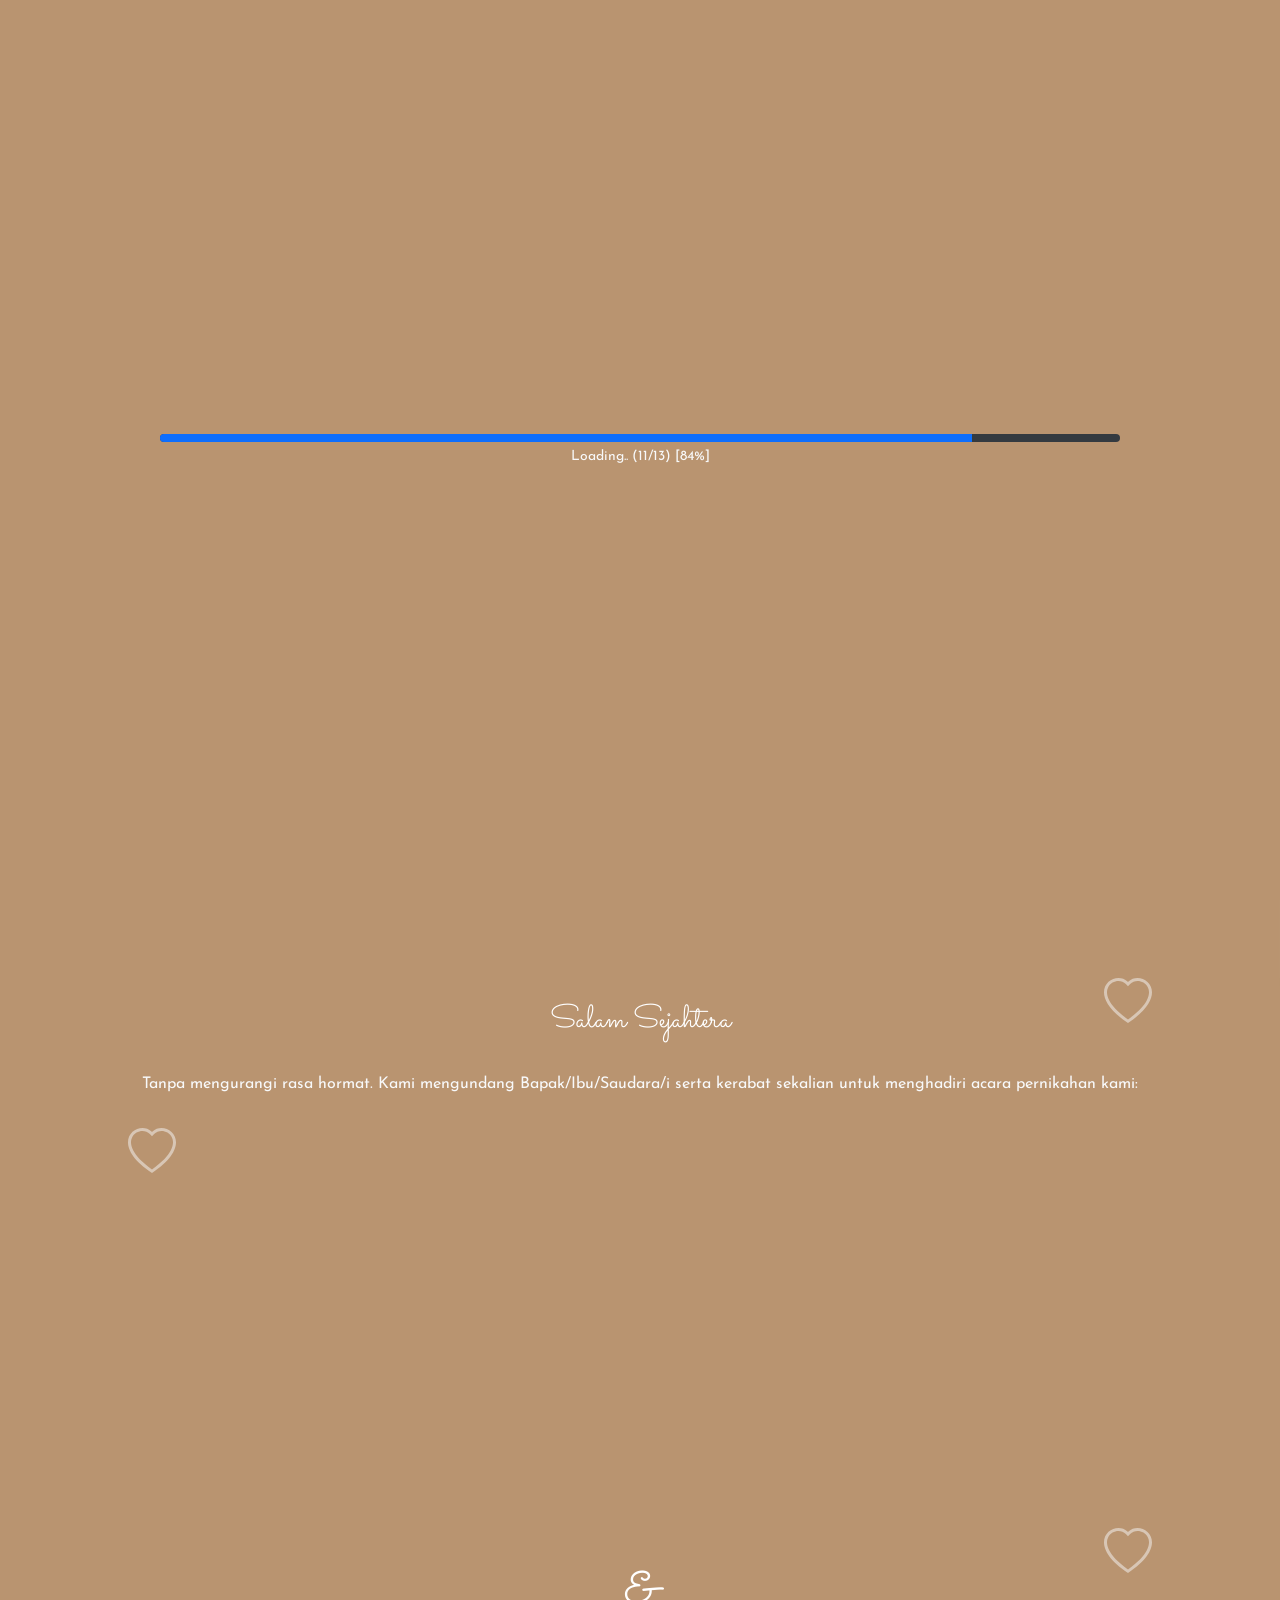
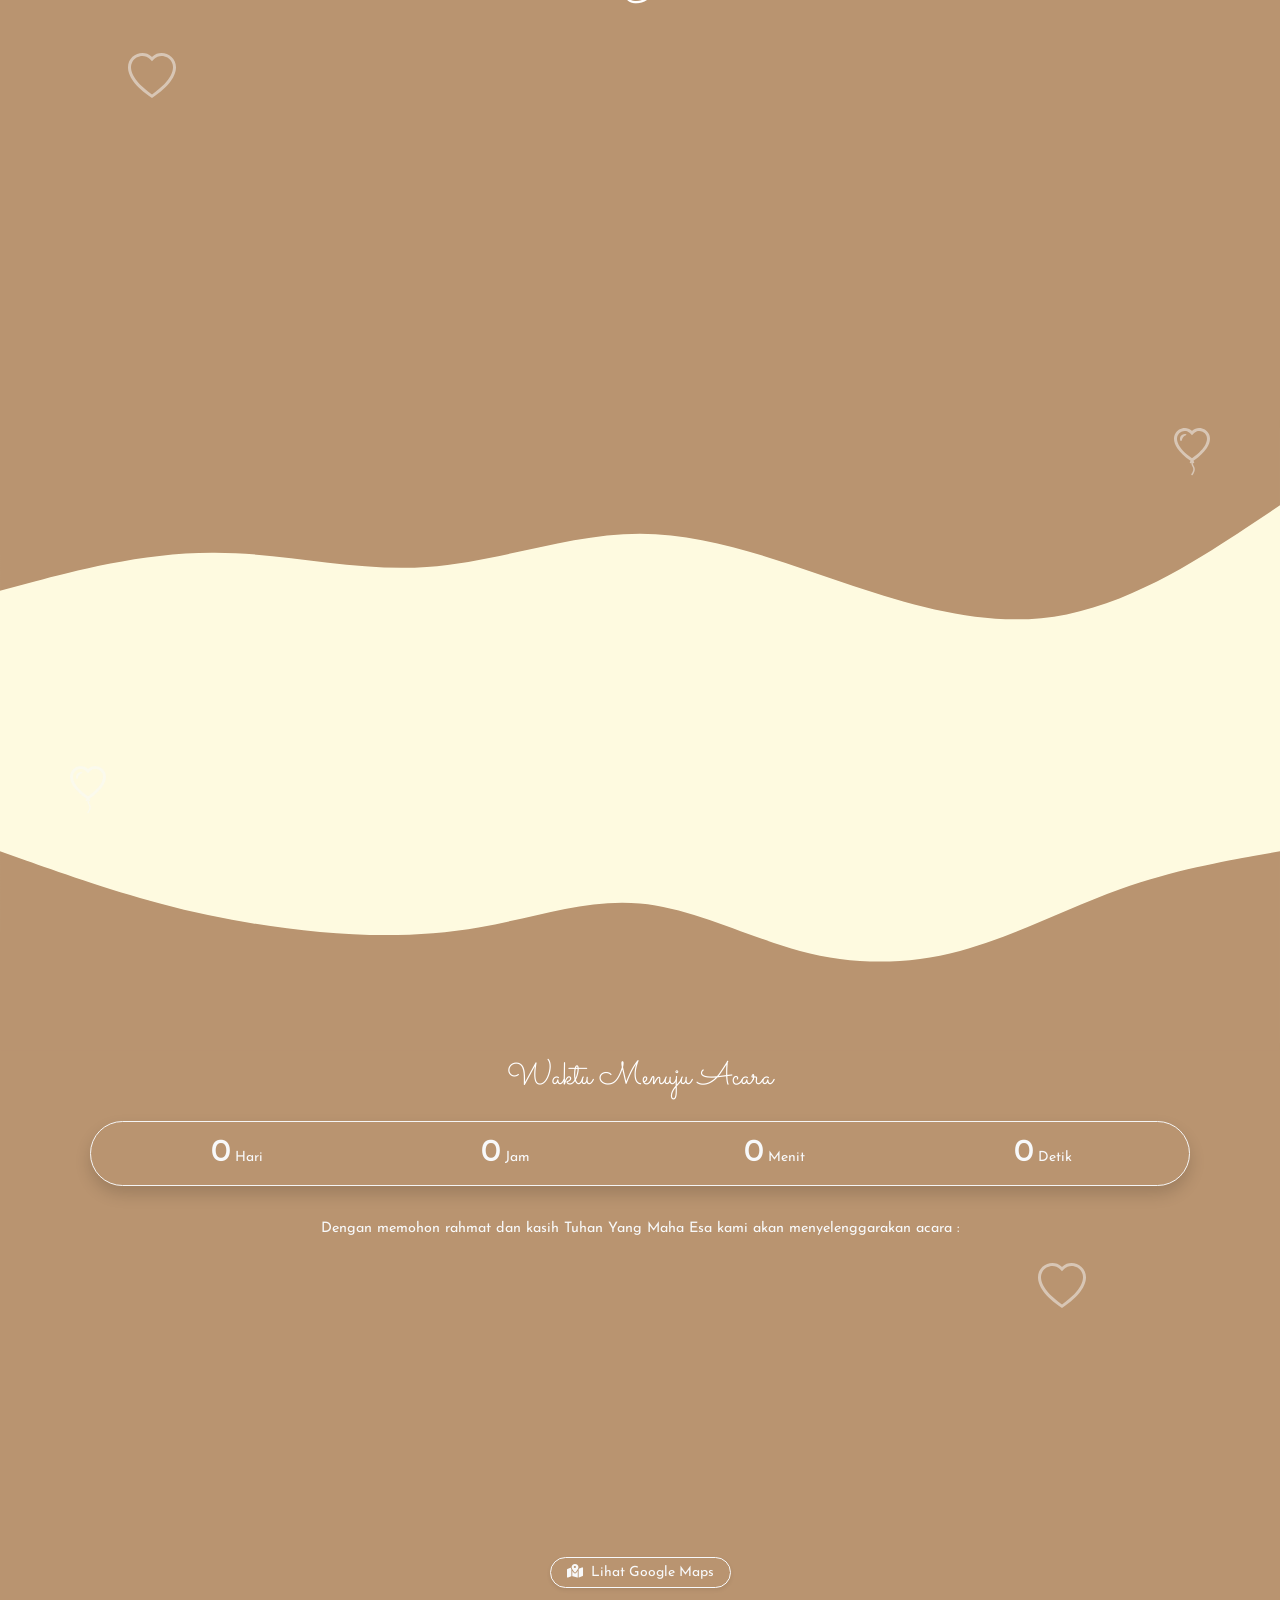
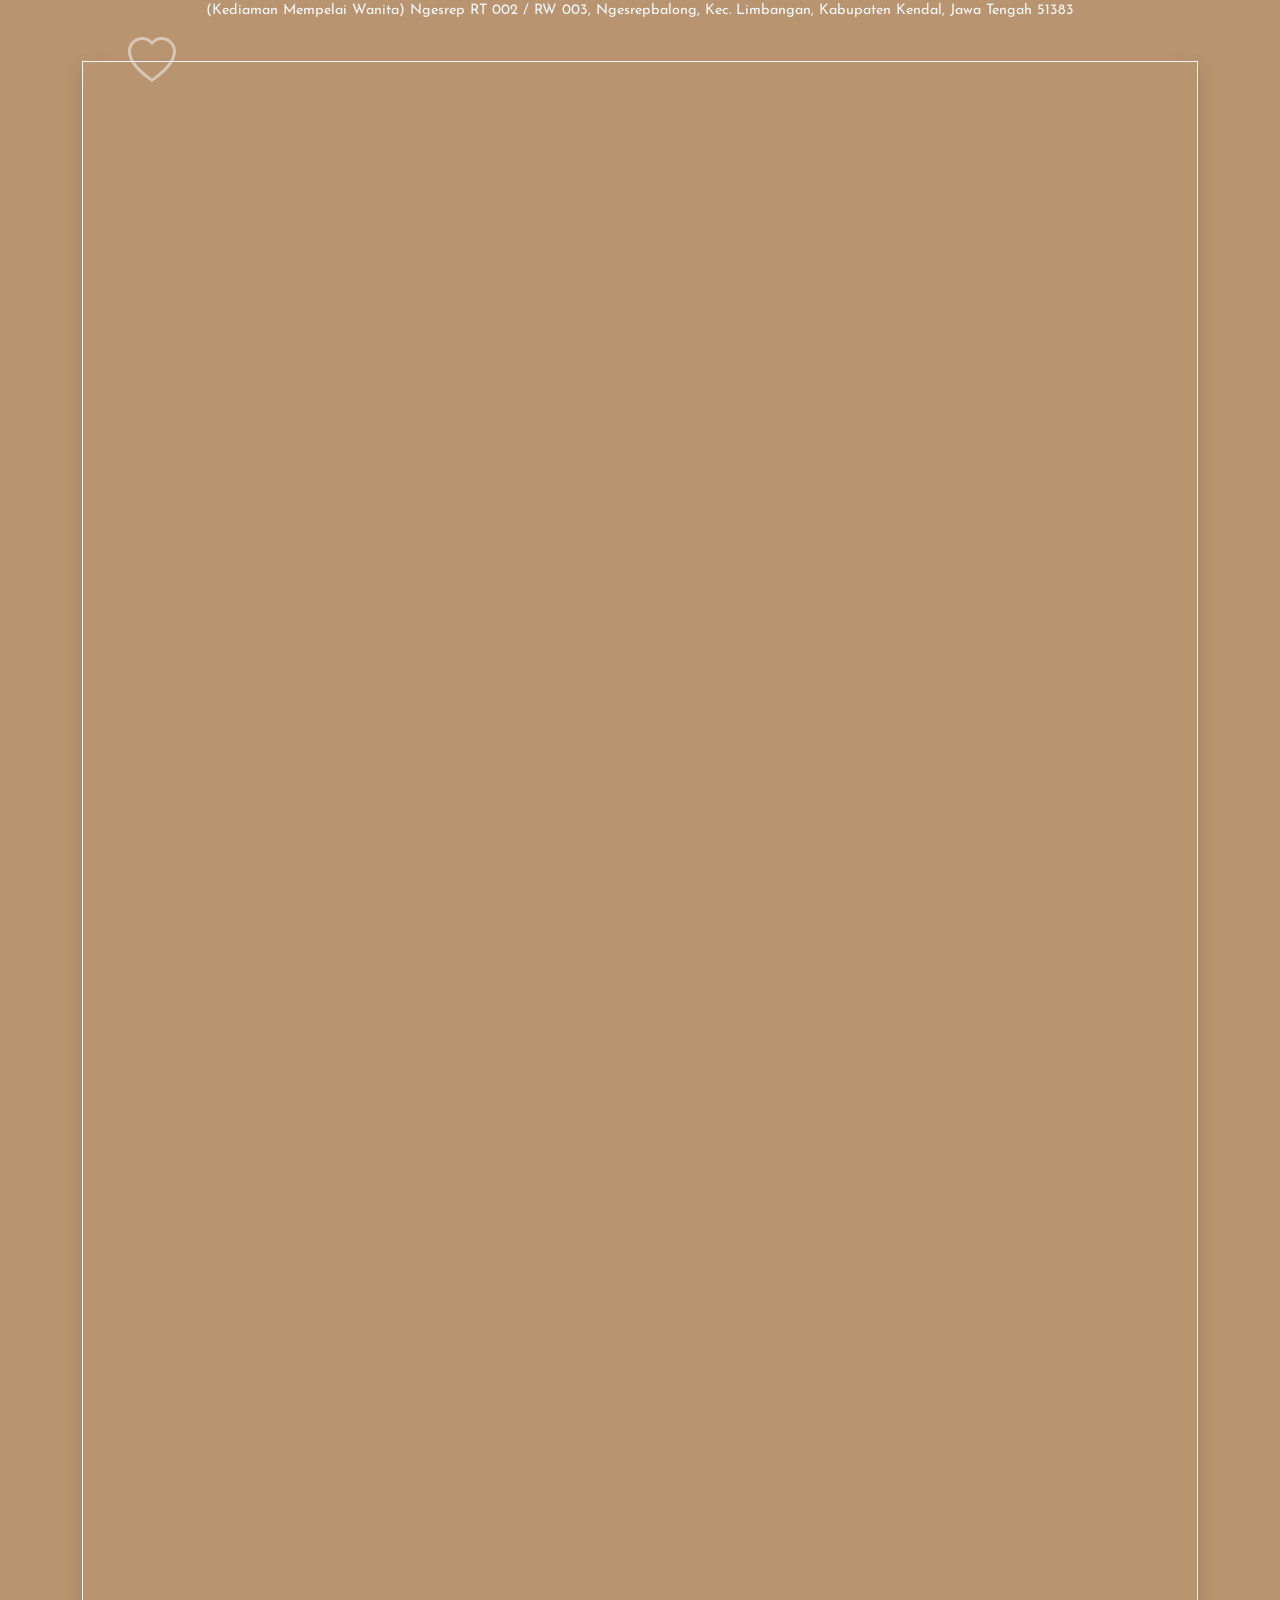
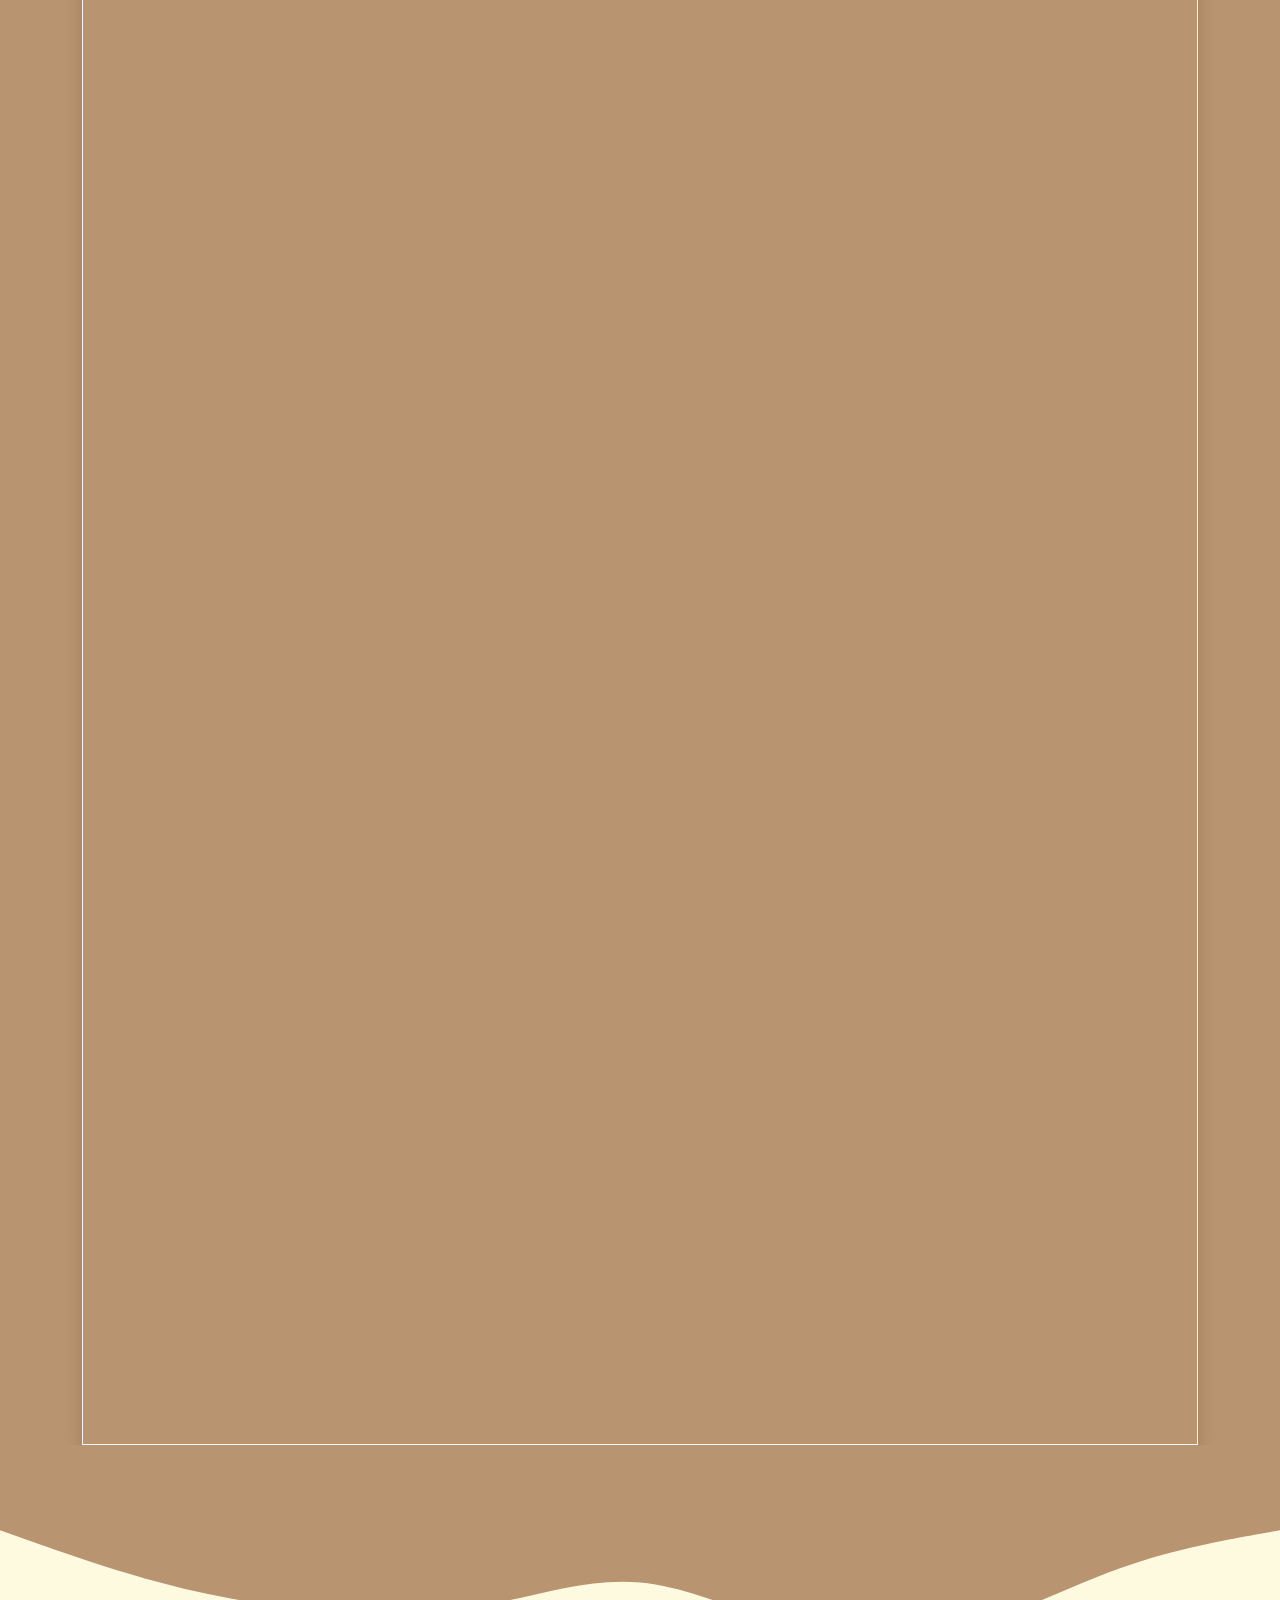
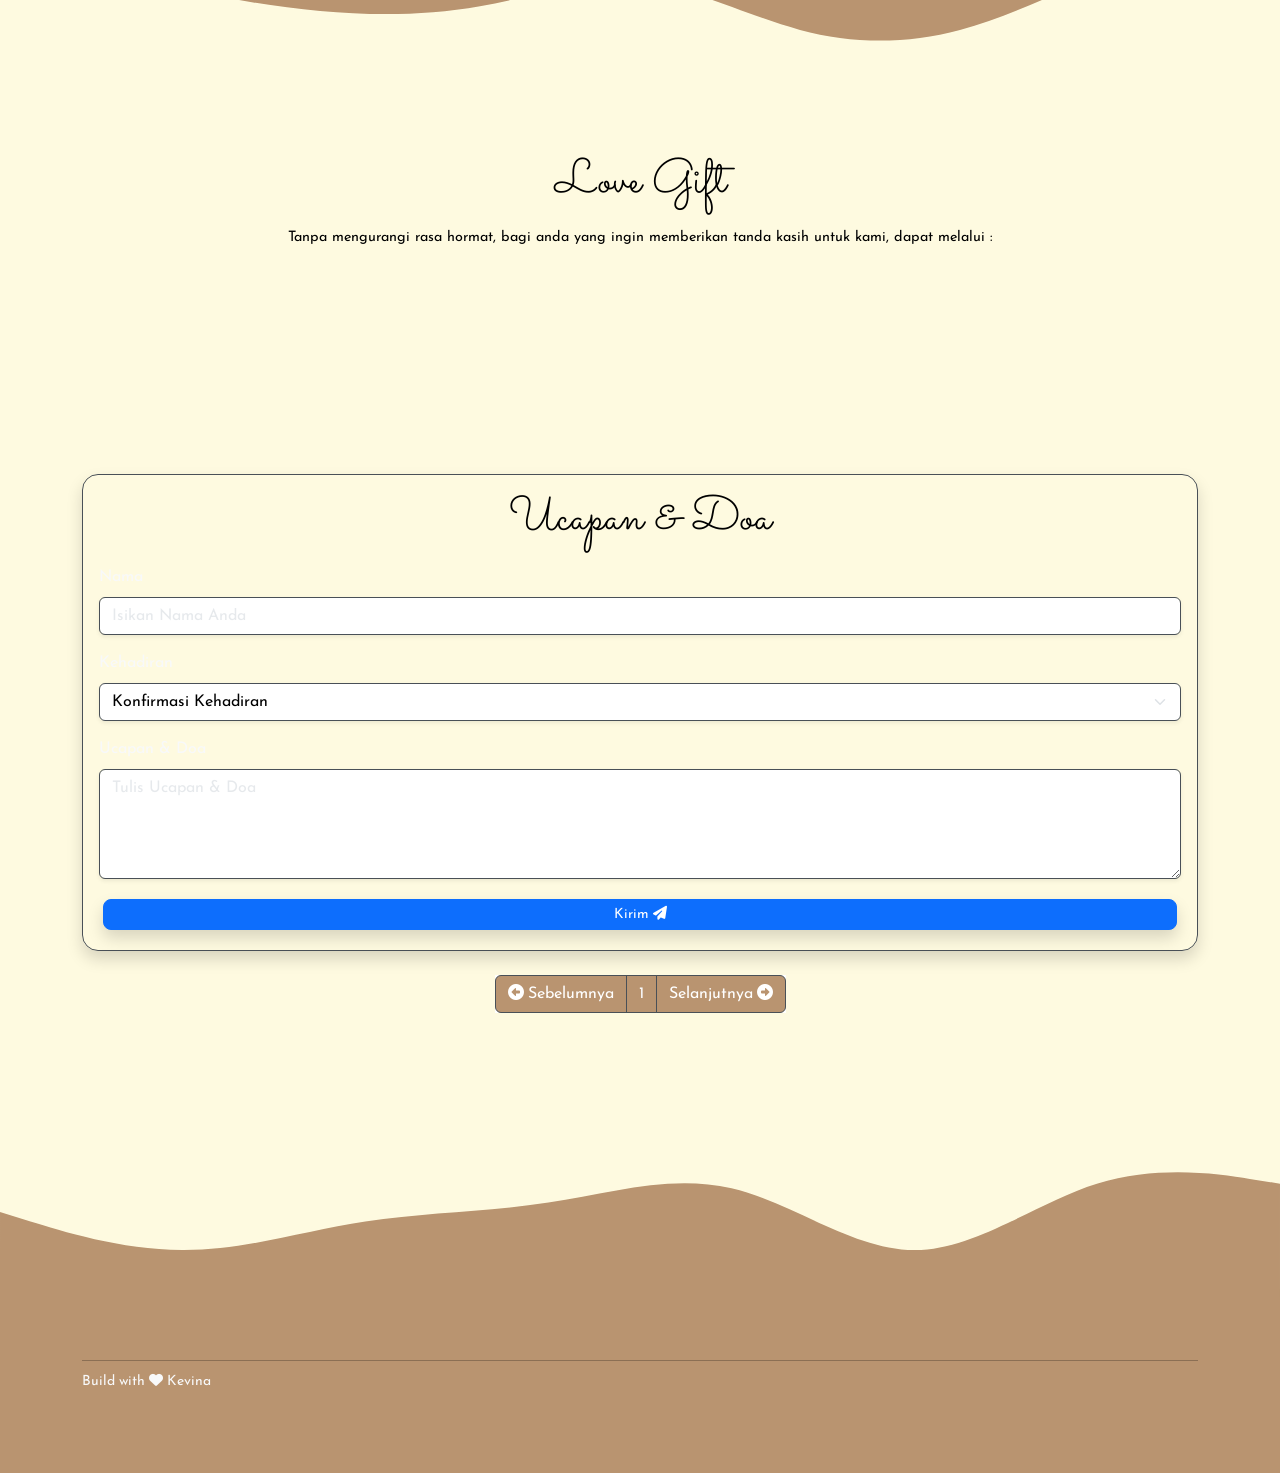
==== commit 221f3036: "up" ====
--- a/inv/index.html
+++ b/inv/index.html
@@ -159,7 +159,7 @@
                     </div>
                 </div>
 
-                <h1 class="font-esthetic-light py-4 px-2" style="font-size: 2rem">Salam Sejahtera Bagi Kita Semua</h1>
+                <h1 class="font-esthetic-light py-4 px-2" style="font-size: 2rem">Salam Sejahtera</h1>
 
                 <p class="pb-3 px-3">
                     Tanpa mengurangi rasa hormat. Kami mengundang Bapak/Ibu/Saudara/i serta kerabat
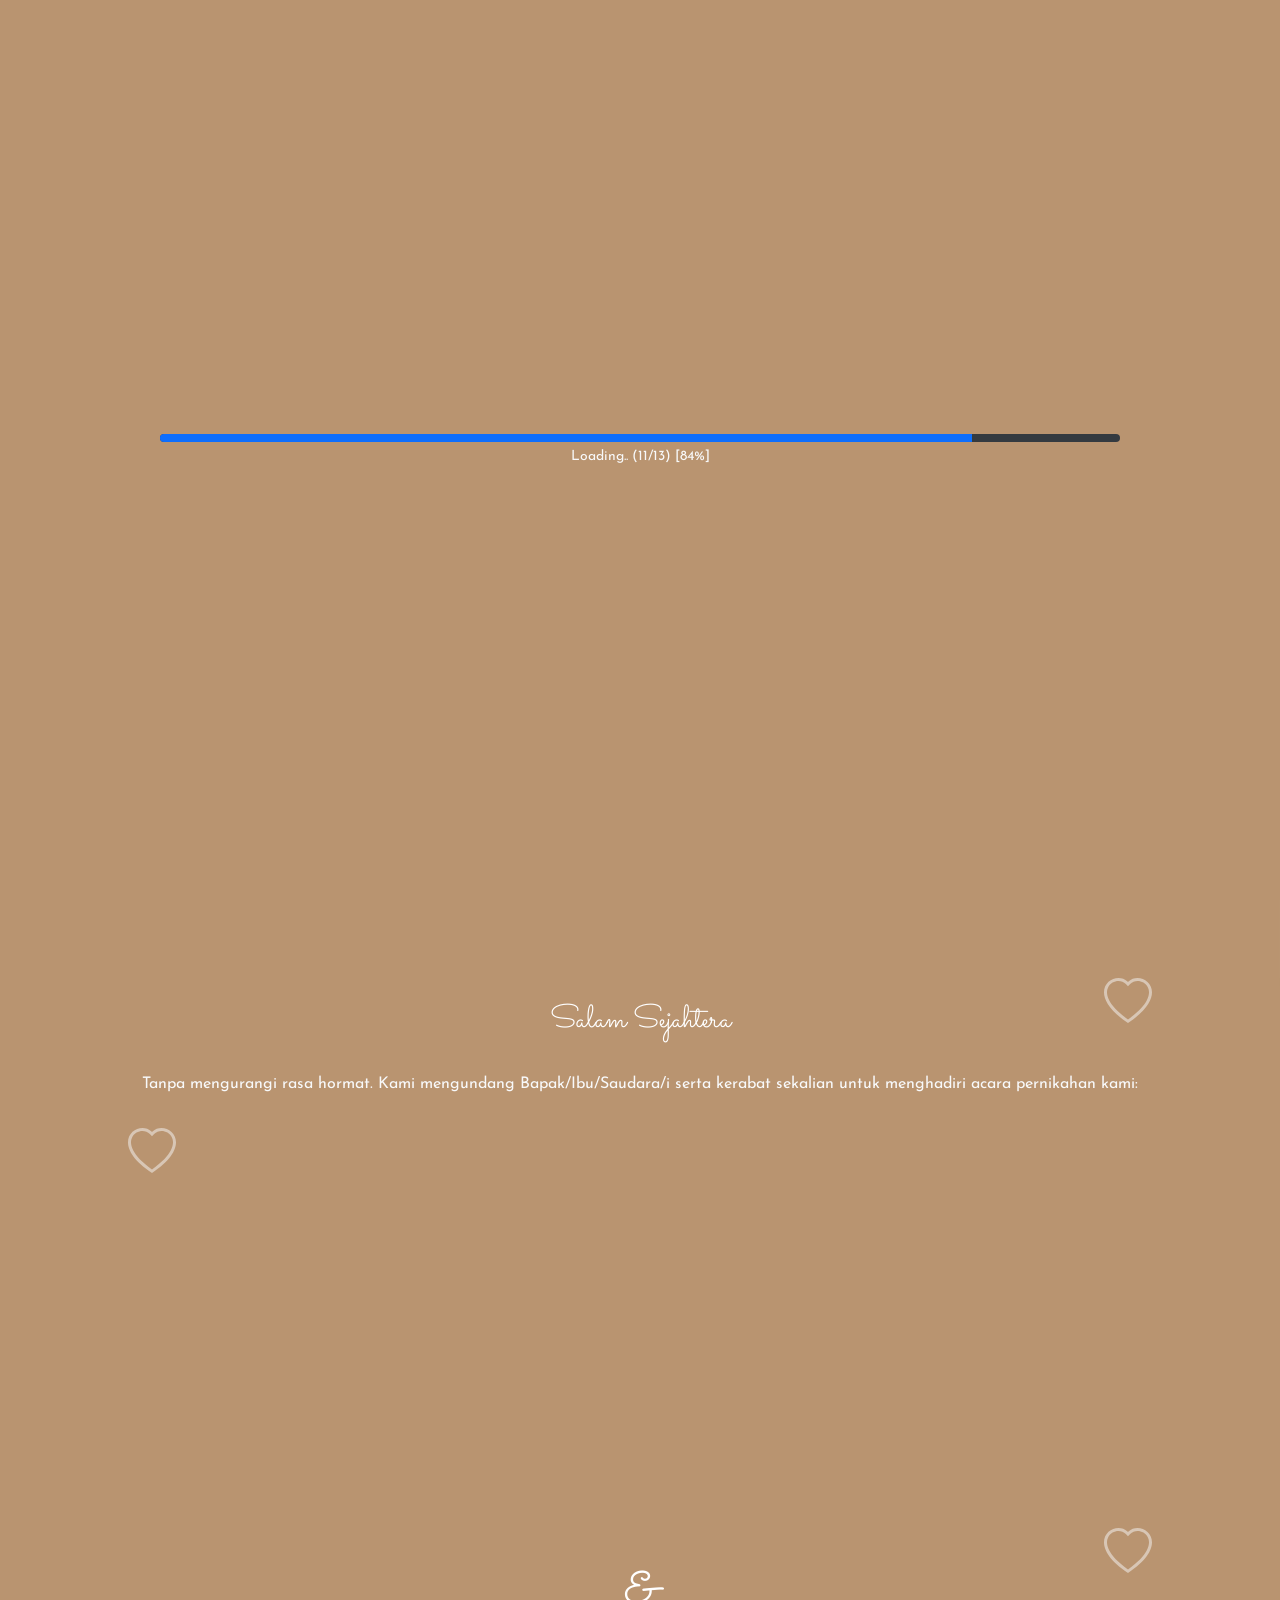
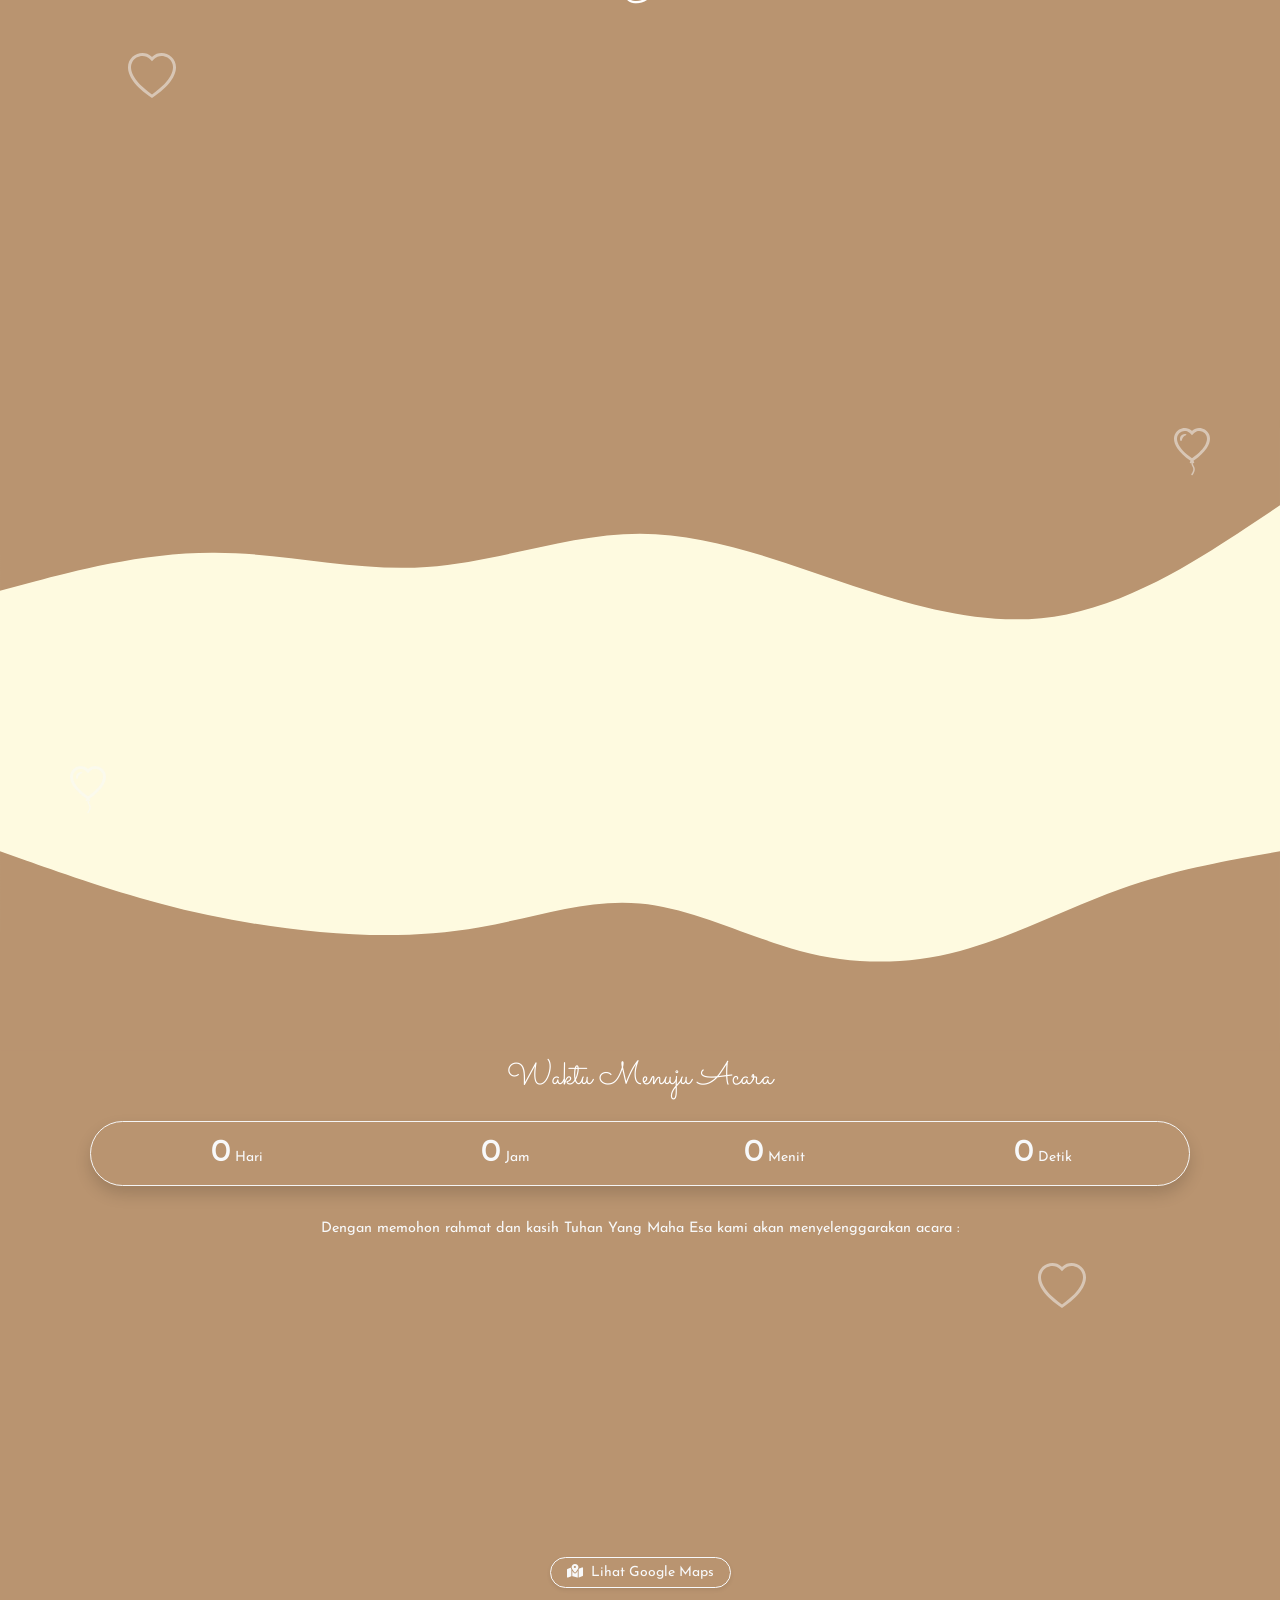
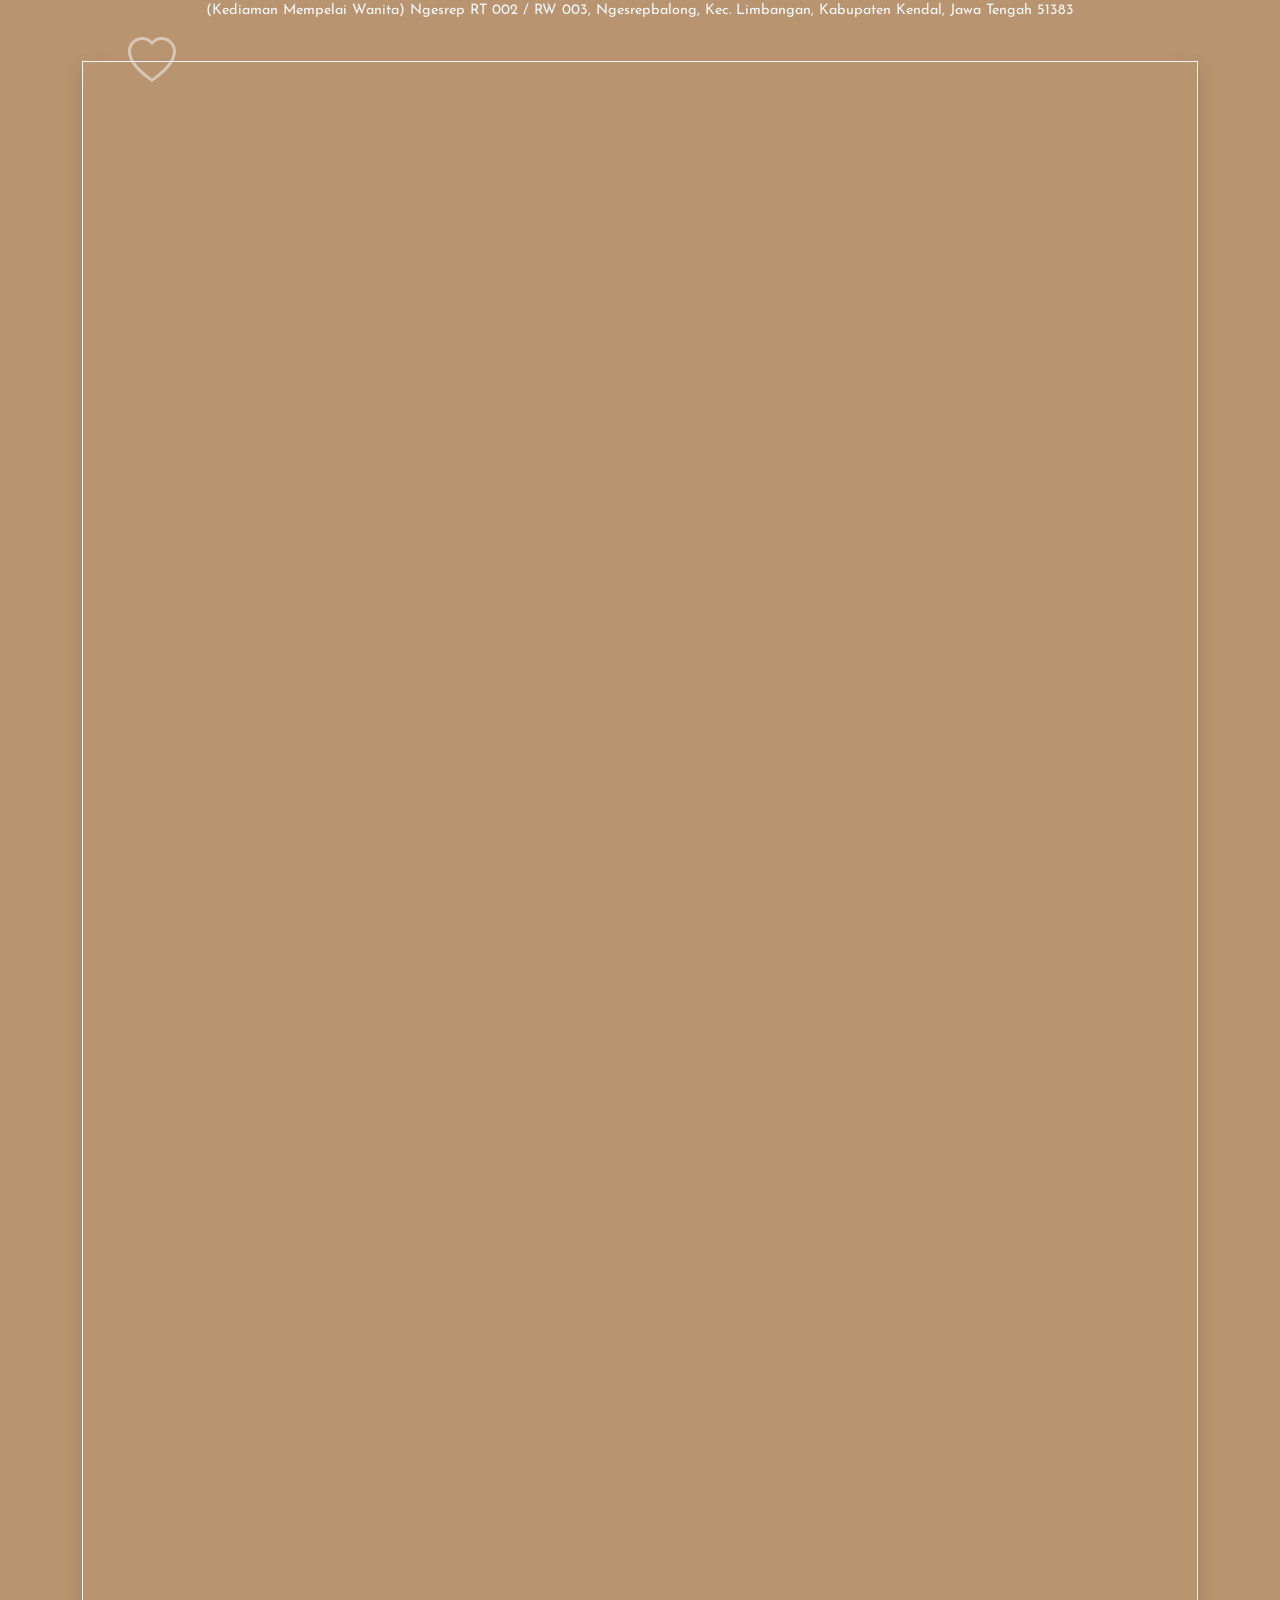
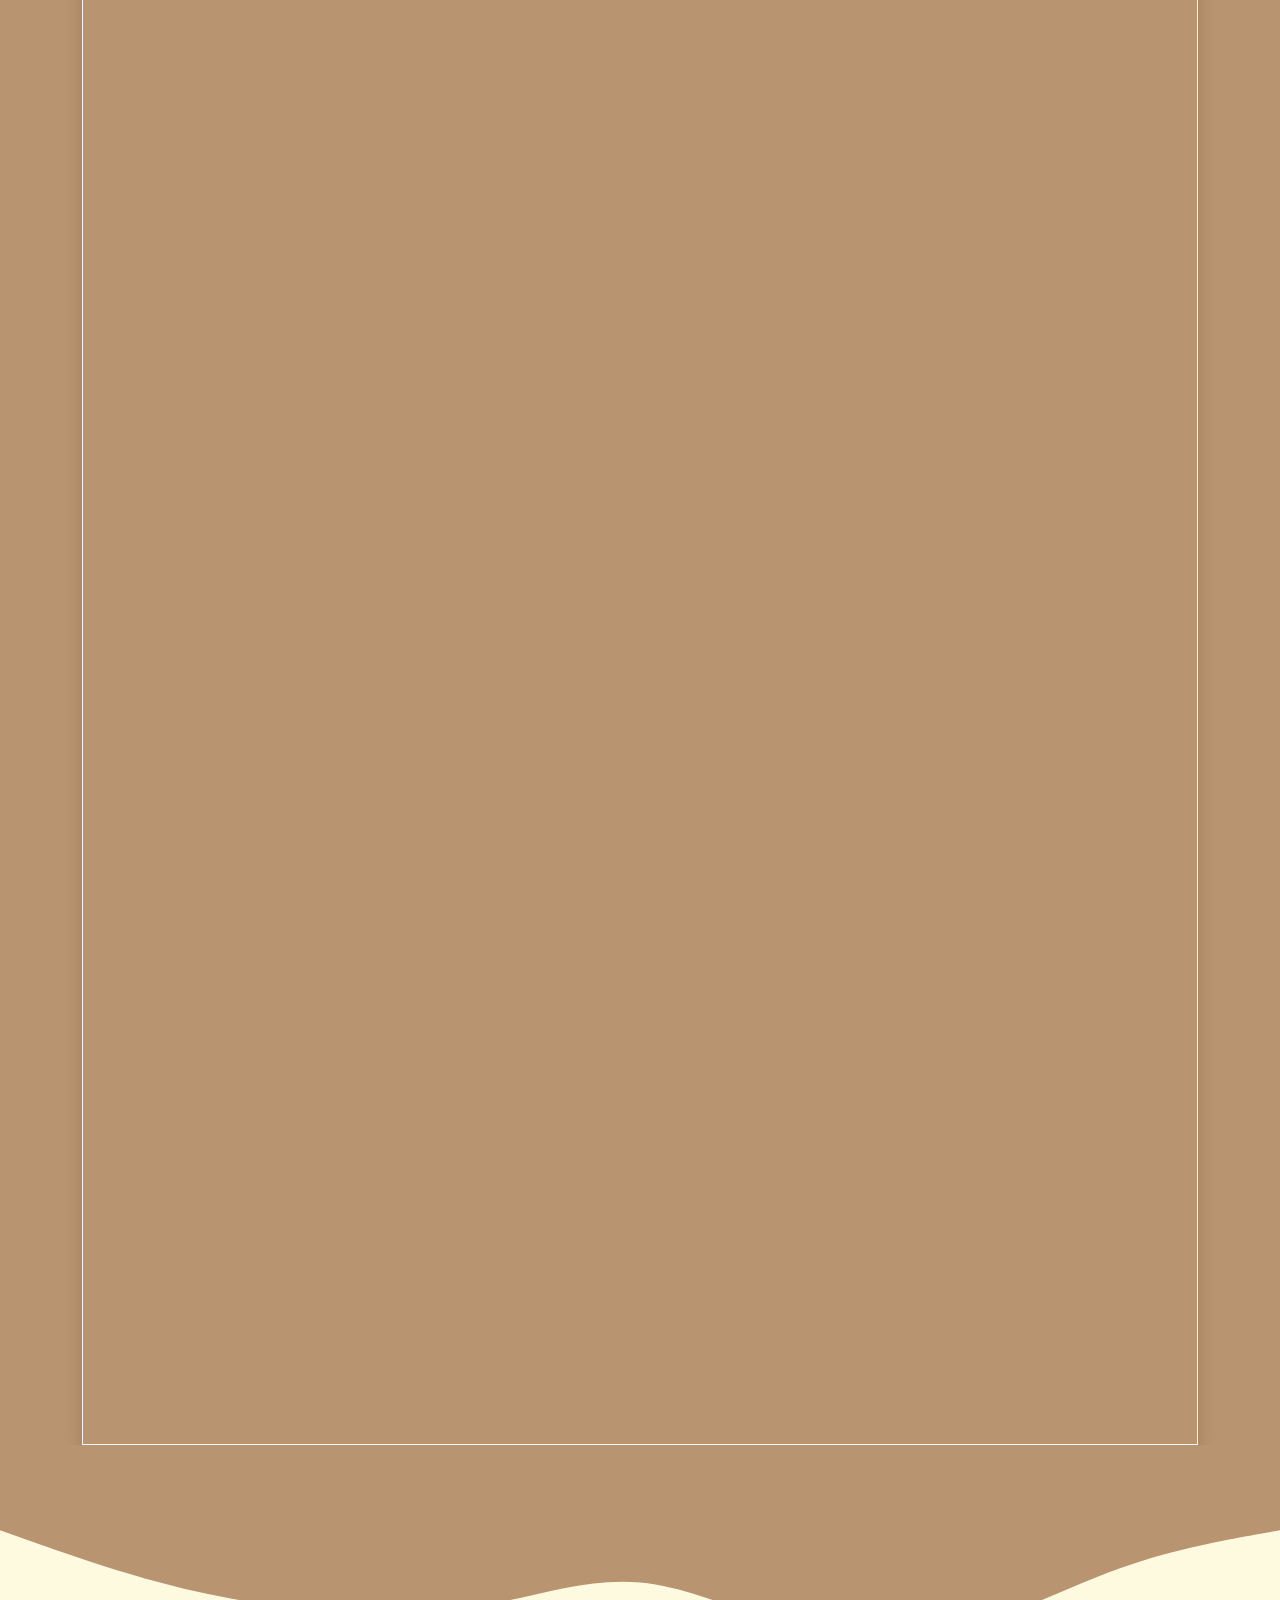
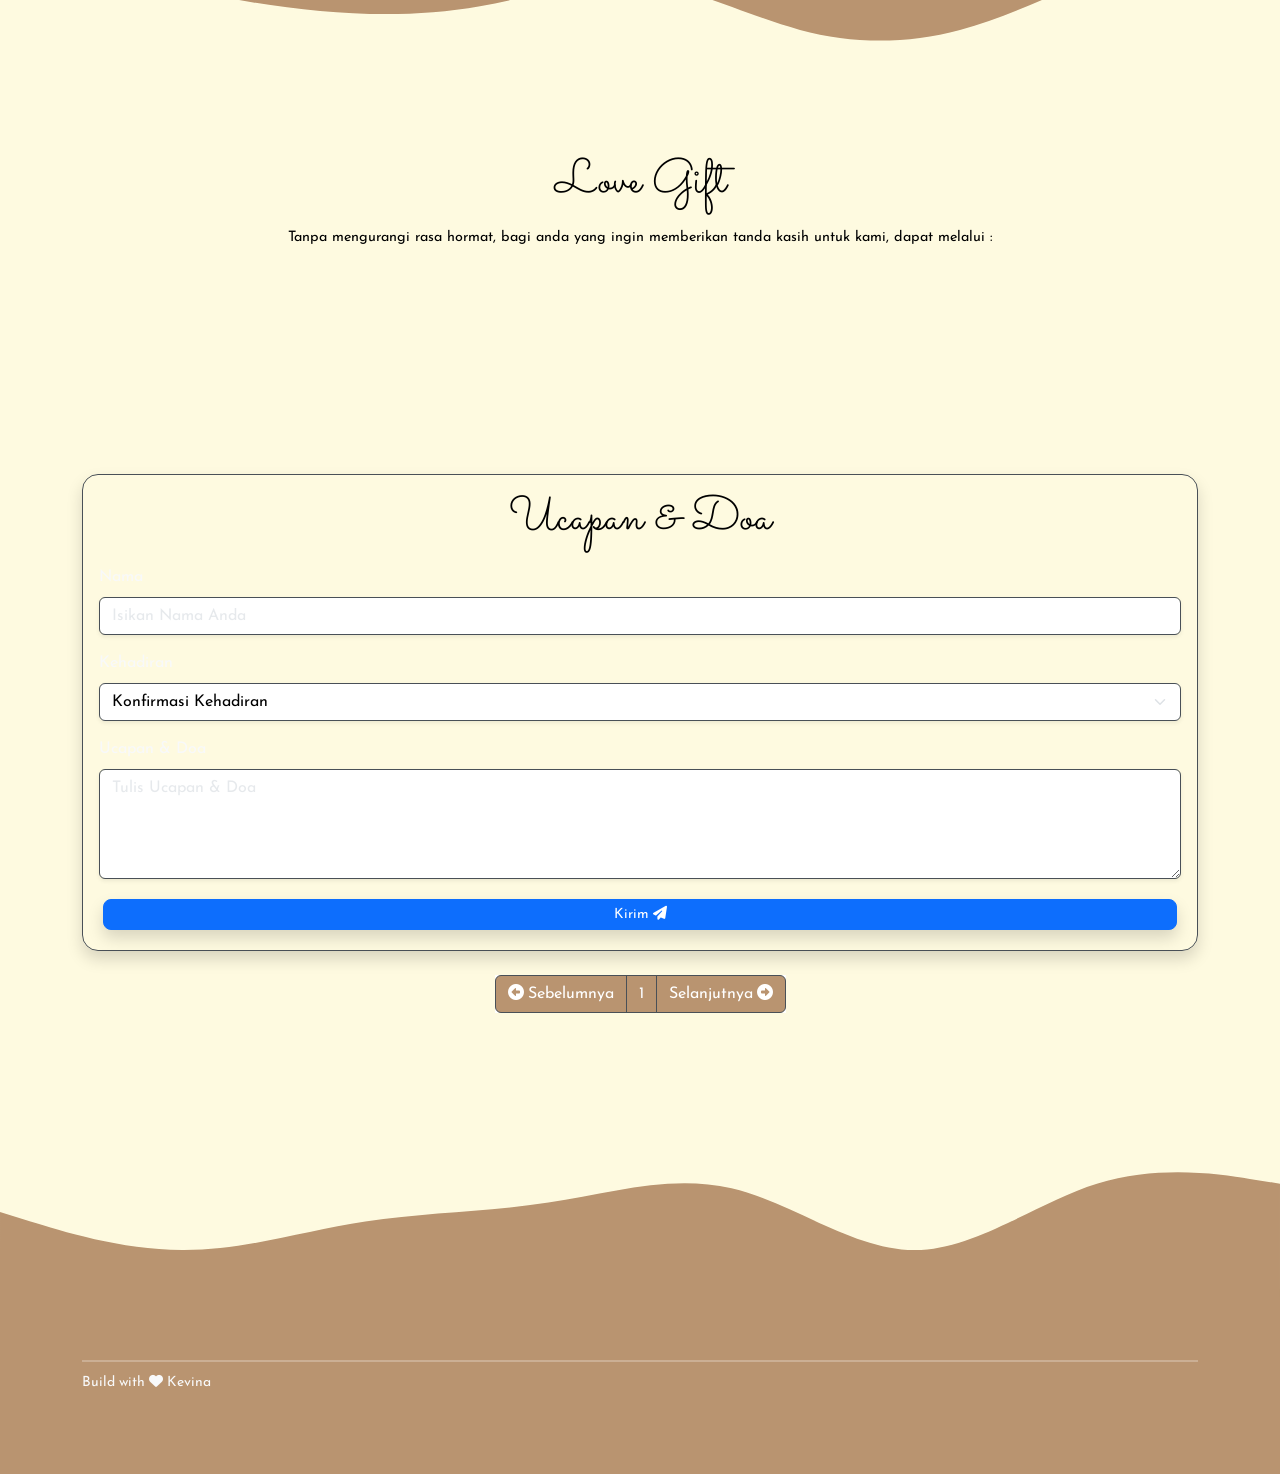
==== commit 1a68c583: "sdncdc" ====
--- a/inv/index.html
+++ b/inv/index.html
@@ -18,8 +18,8 @@
     <meta property="og:title" content="Website Undangan Pernikahan Kevin dan Vina">
     <meta property="og:description" content="Website Undangan Pernikahan Kevin dan Vina">
     <meta property="og:keywords" content="undangan, wedding, undangan digital, undangan online, wedding invitation, template undangan, template undangan pernikahan, undangan pernikahan, template undangan online, wedding invitation github, template website, template website undangan pernikahan">
-    <meta property="og:image" content="./assets/images/bg.jpeg">
-    <meta property="og:image:secure_url" content="./assets/images/bg.jpeg">
+    <meta property="og:image" content="./assets/images/kevina.jpeg">
+    <meta property="og:image:secure_url" content="./assets/images/kevina.jpeg">
     <meta property="og:image:type" content="image/jpeg">
     <meta property="og:image:alt" content="Website Undangan Pernikahan Kevin dan Vina">
     <meta property="og:type" content="website">
@@ -557,7 +557,7 @@
                 <!-- <h1 class="font-esthetic" data-aos="fade-up" data-aos-duration="2000">Wassalamualaikum Warahmatullahi Wabarakatuh</h1>
                 <h1 class="font-arabic py-4 px-2" data-aos="fade-up" data-aos-duration="2000" style="font-size: 2rem">اَلْحَمْدُ لِلّٰهِ رَبِّ الْعٰلَمِيْنَۙ</h1> -->
 
-                <hr class="mt-3 mb-2">
+                <hr class="mt-3 mb-2" style="border: 1px solid white;">
 
                 <div class="row align-items-center justify-content-between flex-column flex-sm-row">
                     <div class="col-auto">
@@ -628,7 +628,7 @@
             <div class="modal-content">
                 <div class="modal-body p-0">
                     <div class="d-flex justify-content-center align-items-center" style="height: 100%;">
-                        <img src="./assets/images/bg.jpeg" class="w-100" alt="foto" id="show-modal-image">
+                        <img src="./assets/images/kevina.jpeg" class="w-100" alt="foto" id="show-modal-image">
                     </div>
                 </div>
             </div>
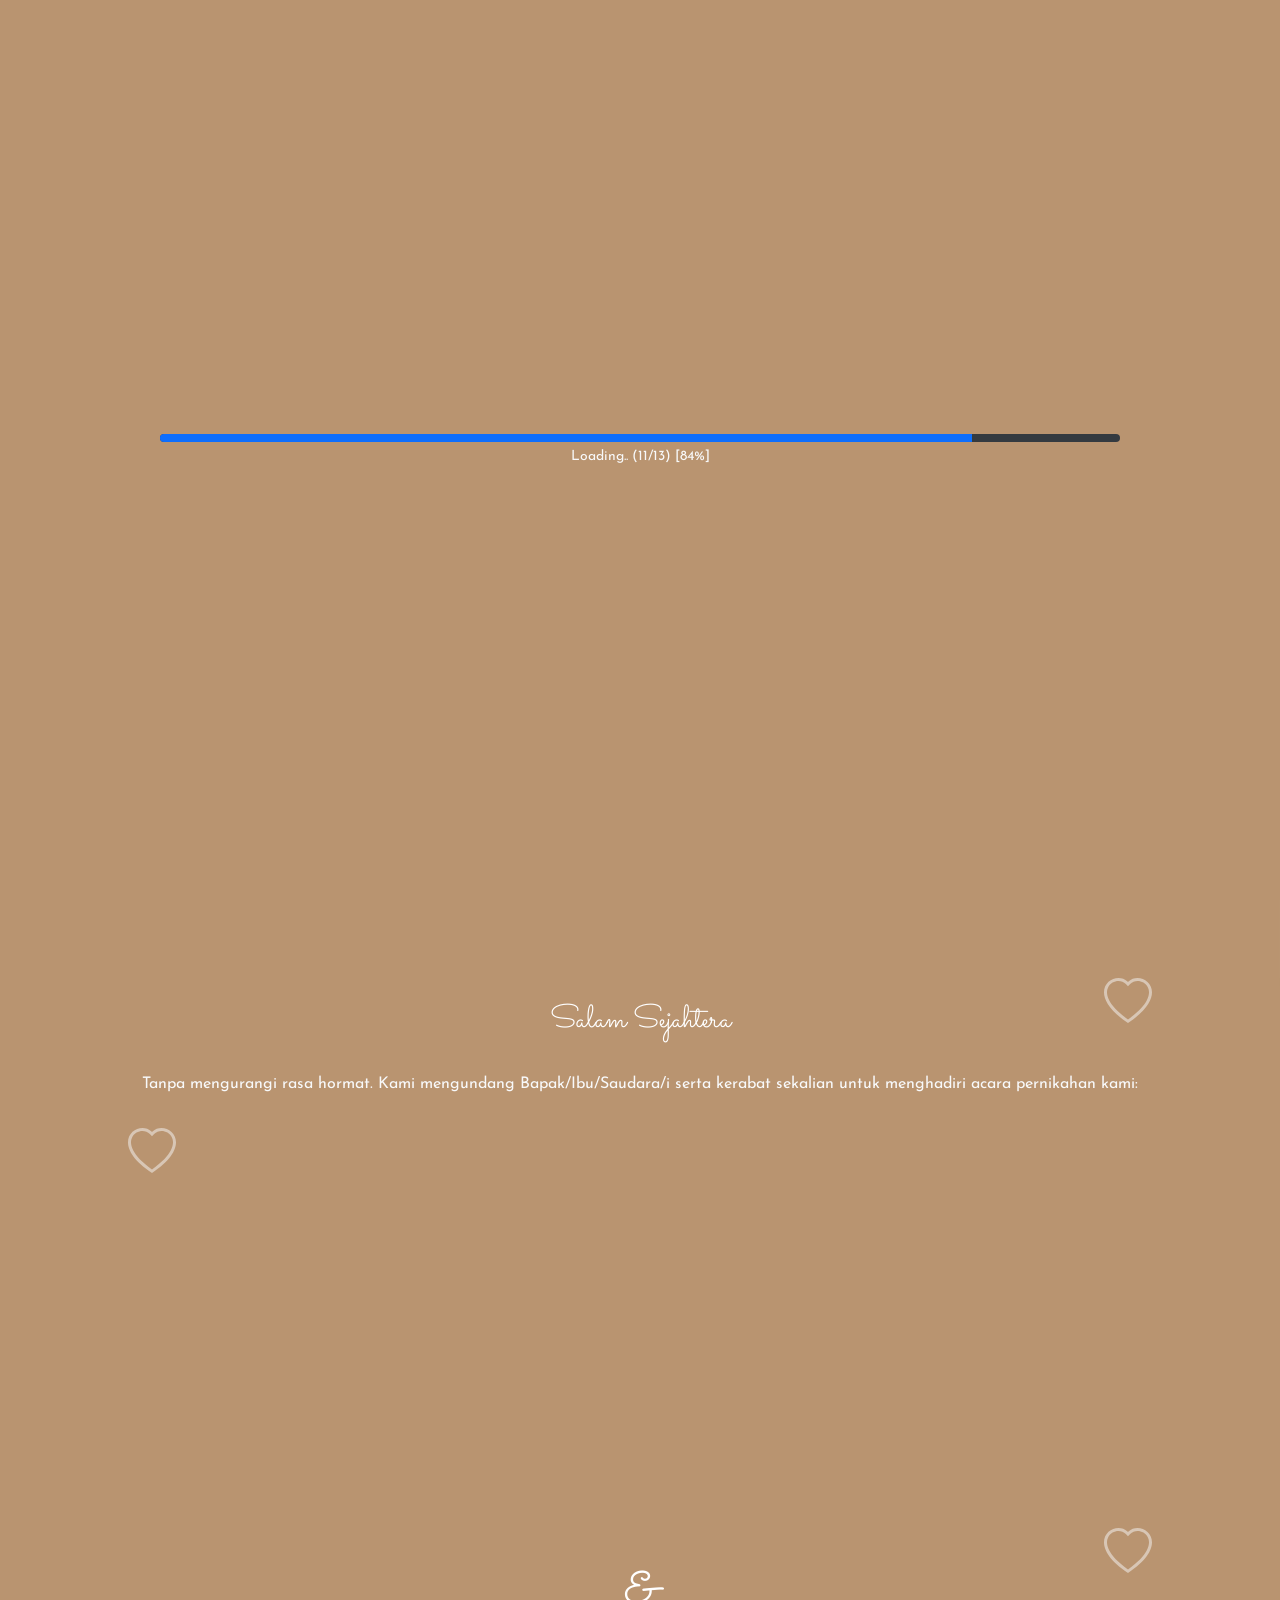
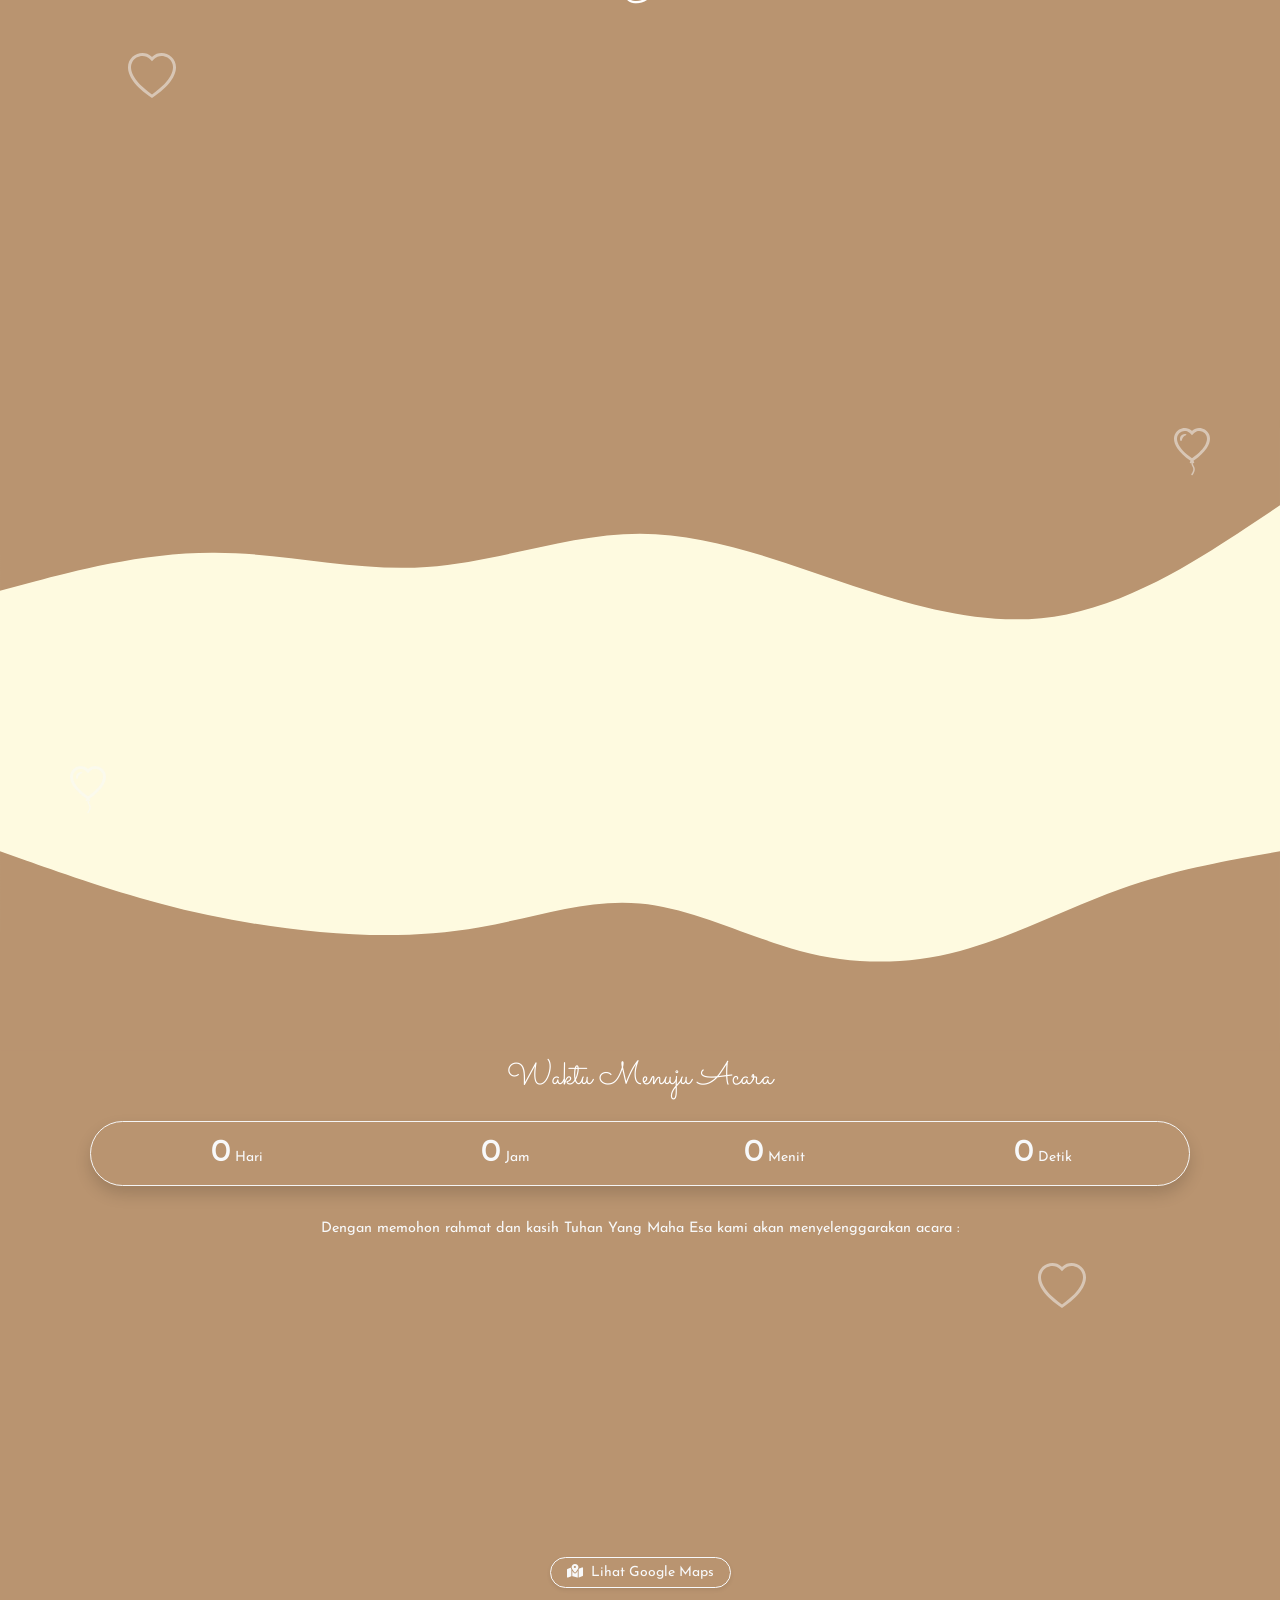
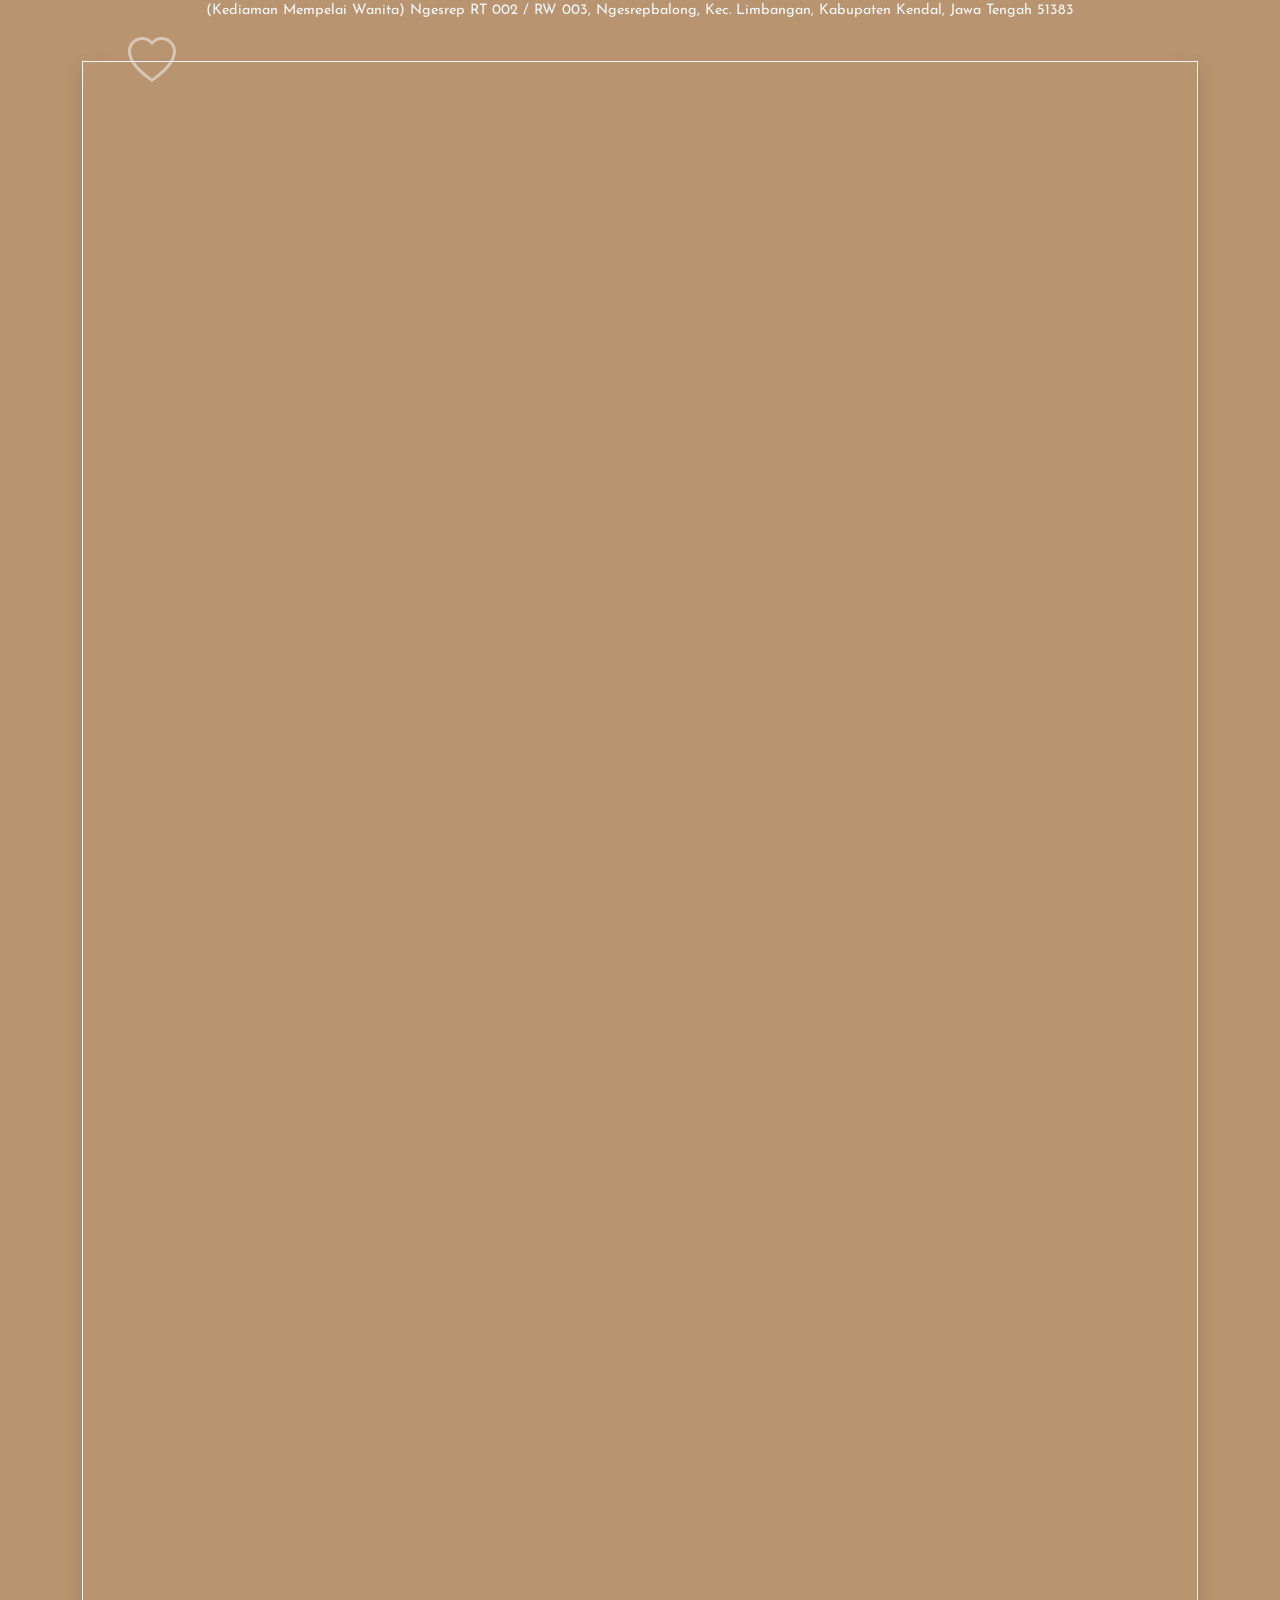
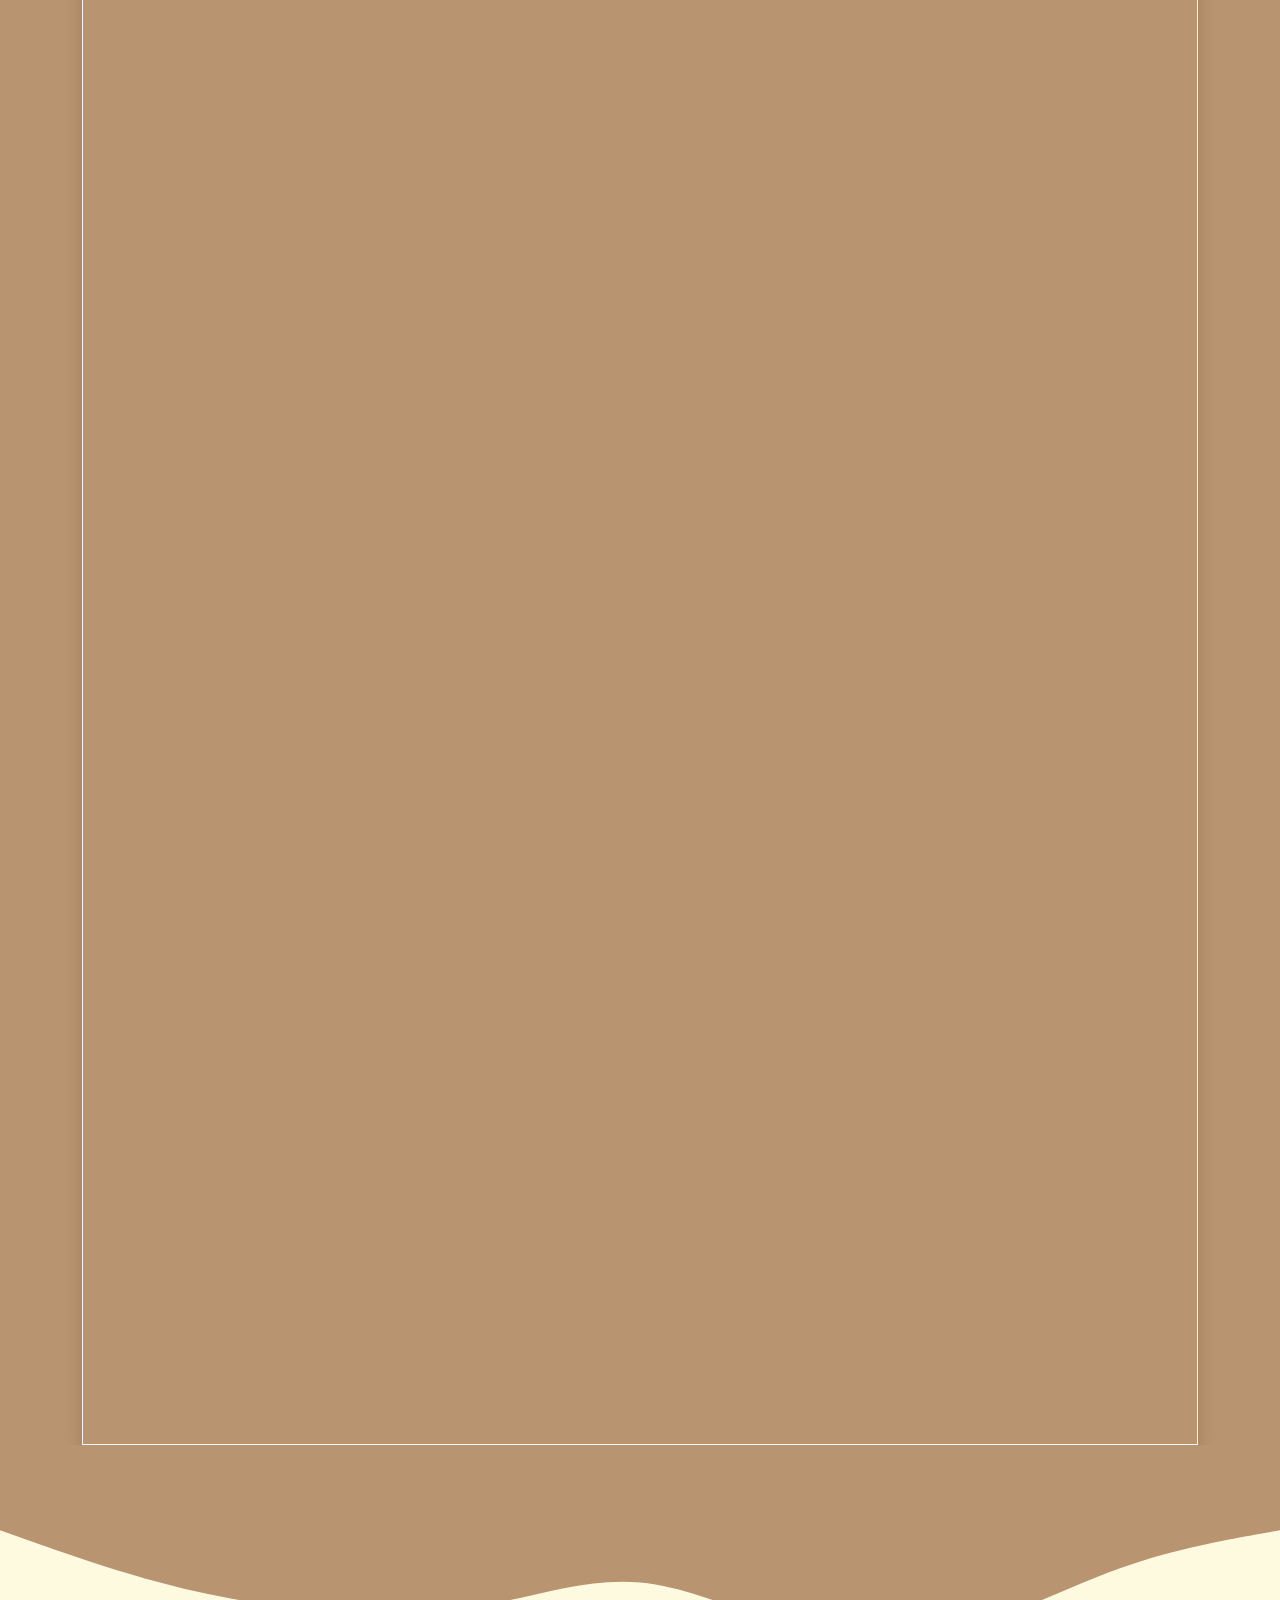
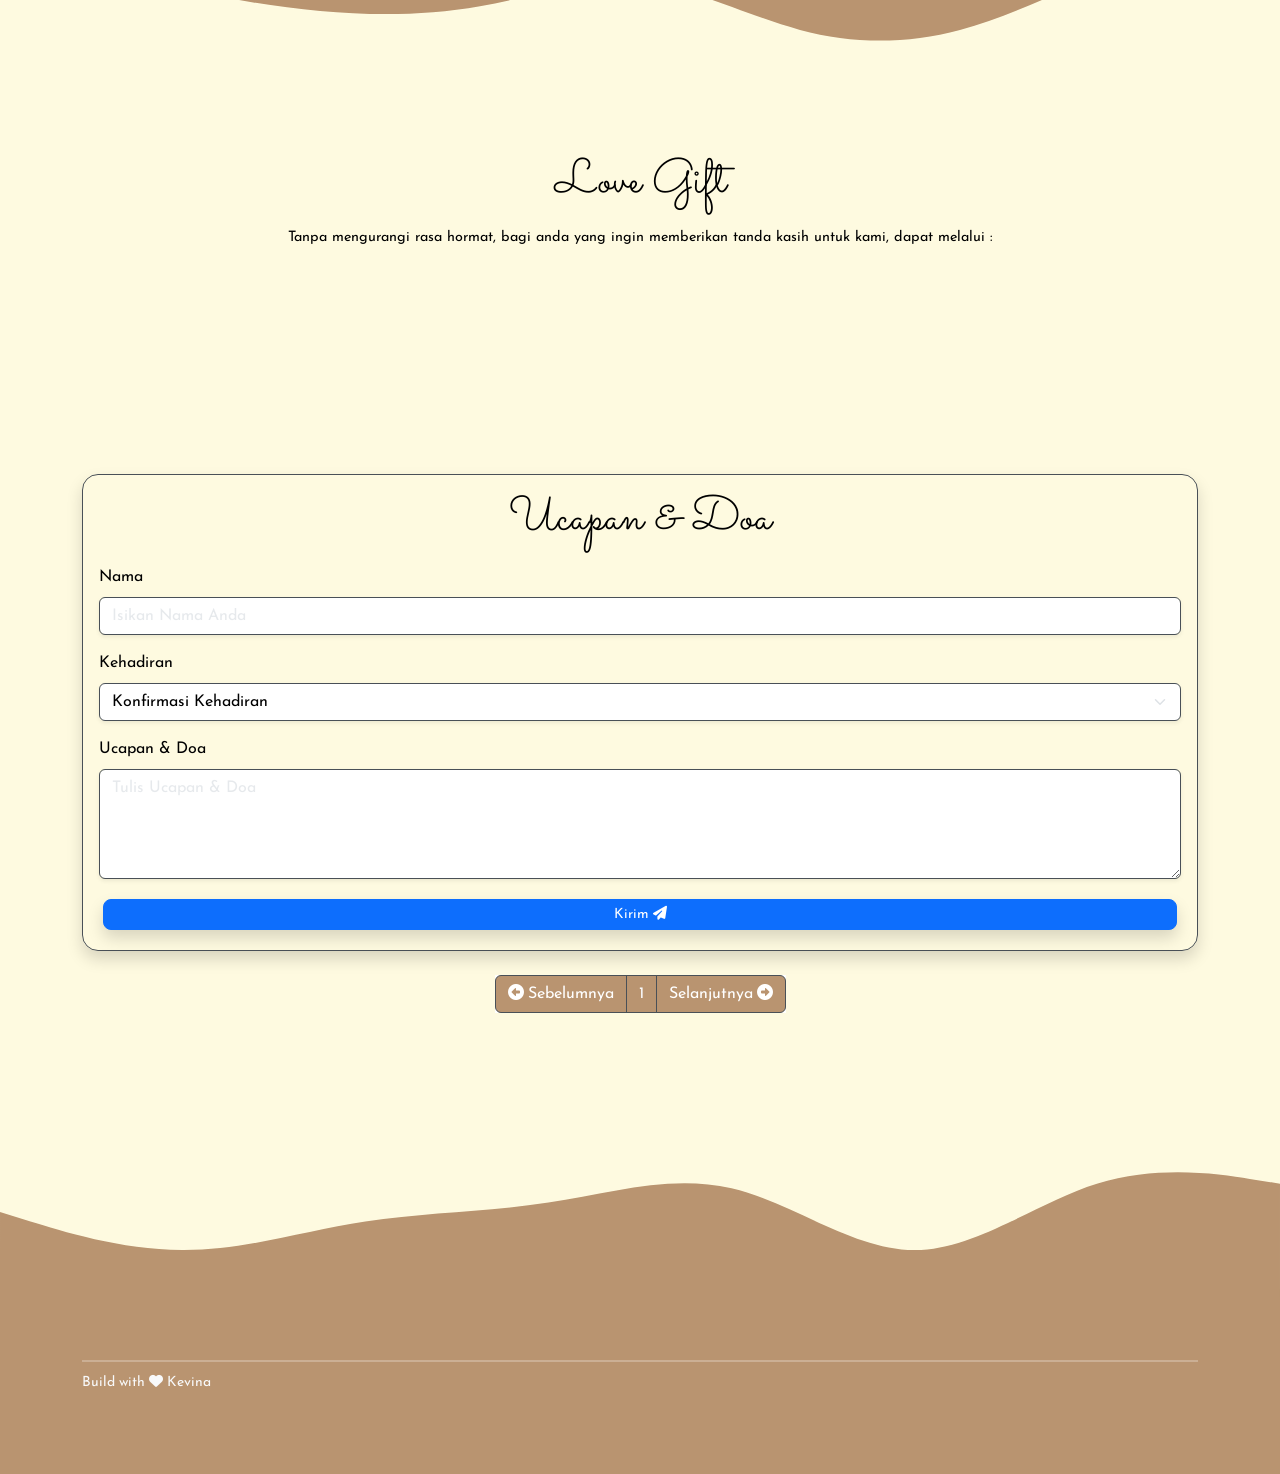
==== commit 9571e997: "djknfcjdk" ====
--- a/inv/index.html
+++ b/inv/index.html
@@ -5,31 +5,29 @@
     <!-- Common Tag -->
     <meta charset="utf-8">
     <meta name="viewport" content="width=device-width, initial-scale=1">
-    <title>Website Undangan Pernikahan Kevin dan Vina</title>
+    <title>Undangan Pernikahan Kevin dan Vina</title>
 
     <!-- SEO Tag -->
     <meta name="author" content="gusvinandaellya">
     <meta name="language" content="Indonesia">
     <meta name="robots" content="index, follow, max-image-preview:large">
     <meta name="googlebot" content="index, follow, max-image-preview:large">
-    <meta name="title" content="Website Undangan Pernikahan Kevin dan Vina">
-    <meta name="description" content="Website Undangan Pernikahan Kevin dan Vina">
-    <meta name="keywords" content="undangan, wedding, undangan digital, undangan online, wedding invitation, template undangan, template undangan pernikahan, undangan pernikahan, template undangan online, wedding invitation github, template website, template website undangan pernikahan">
-    <meta property="og:title" content="Website Undangan Pernikahan Kevin dan Vina">
-    <meta property="og:description" content="Website Undangan Pernikahan Kevin dan Vina">
-    <meta property="og:keywords" content="undangan, wedding, undangan digital, undangan online, wedding invitation, template undangan, template undangan pernikahan, undangan pernikahan, template undangan online, wedding invitation github, template website, template website undangan pernikahan">
+    <meta name="title" content="Undangan Pernikahan Kevin dan Vina">
+    <meta name="description" content="Undangan Pernikahan Kevin dan Vina">
+    <meta property="og:title" content="Undangan Pernikahan Kevin dan Vina">
+    <meta property="og:description" content="Undangan Pernikahan Kevin dan Vina">
     <meta property="og:image" content="./assets/images/kevina.jpeg">
     <meta property="og:image:secure_url" content="./assets/images/kevina.jpeg">
     <meta property="og:image:type" content="image/jpeg">
-    <meta property="og:image:alt" content="Website Undangan Pernikahan Kevin dan Vina">
+    <meta property="og:image:alt" content="Undangan Pernikahan Kevin dan Vina">
     <meta property="og:type" content="website">
     <meta property="og:locale" content="id_ID">
     <meta property="og:url" content="https://gusvinandanellya.github.io/inv/">
-    <meta property="og:site_name" content="Website Undangan Pernikahan Kevin dan Vina">
+    <meta property="og:site_name" content="Undangan Pernikahan Kevin dan Vina">
 
     <!-- Appearance -->
     <meta name="mobile-web-app-capable" content="yes">
-    <meta name="apple-mobile-web-app-title" content="Website Undangan Pernikahan Kevin dan Vina">
+    <meta name="apple-mobile-web-app-title" content="Undangan Pernikahan Kevin dan Vina">
     <meta name="theme-color" content="#B99470">
     <meta name="color-scheme" content="dark">
     <link rel="canonical" href="./">
@@ -477,12 +475,12 @@
                     <div class="mb-1" id="balasan"></div>
 
                     <div class="mb-3">
-                        <label for="form-nama" class="form-label">Nama</label>
+                        <label for="form-nama" class="form-label" style="color: black;">Nama</label>
                         <input type="text" class="form-control shadow-sm" id="form-nama" placeholder="Isikan Nama Anda">
                     </div>
 
                     <div class="mb-3">
-                        <label for="form-kehadiran" class="form-label" id="label-kehadiran">Kehadiran</label>
+                        <label for="form-kehadiran" class="form-label" id="label-kehadiran" style="color: black;">Kehadiran</label>
                         <select class="form-select shadow-sm" id="form-kehadiran">
                             <option value="0" selected>Konfirmasi Kehadiran</option>
                             <option value="1">Hadir</option>
@@ -491,7 +489,7 @@
                     </div>
 
                     <div class="mb-3">
-                        <label for="form-pesan" class="form-label">Ucapan & Doa</label>
+                        <label for="form-pesan" class="form-label" style="color: black;">Ucapan & Doa</label>
                         <!-- <div id="alertDiv" class="alert alert-info alert-dismissible fade show" role="alert">
                             <p style="font-size: 1.5rem;">Bestieee!!!</p>
                             <p class="m-0">Sekarang bisa format text seperti whatsapp lohh... cobainn sekaranggg, makaciwww bestieee</p>
